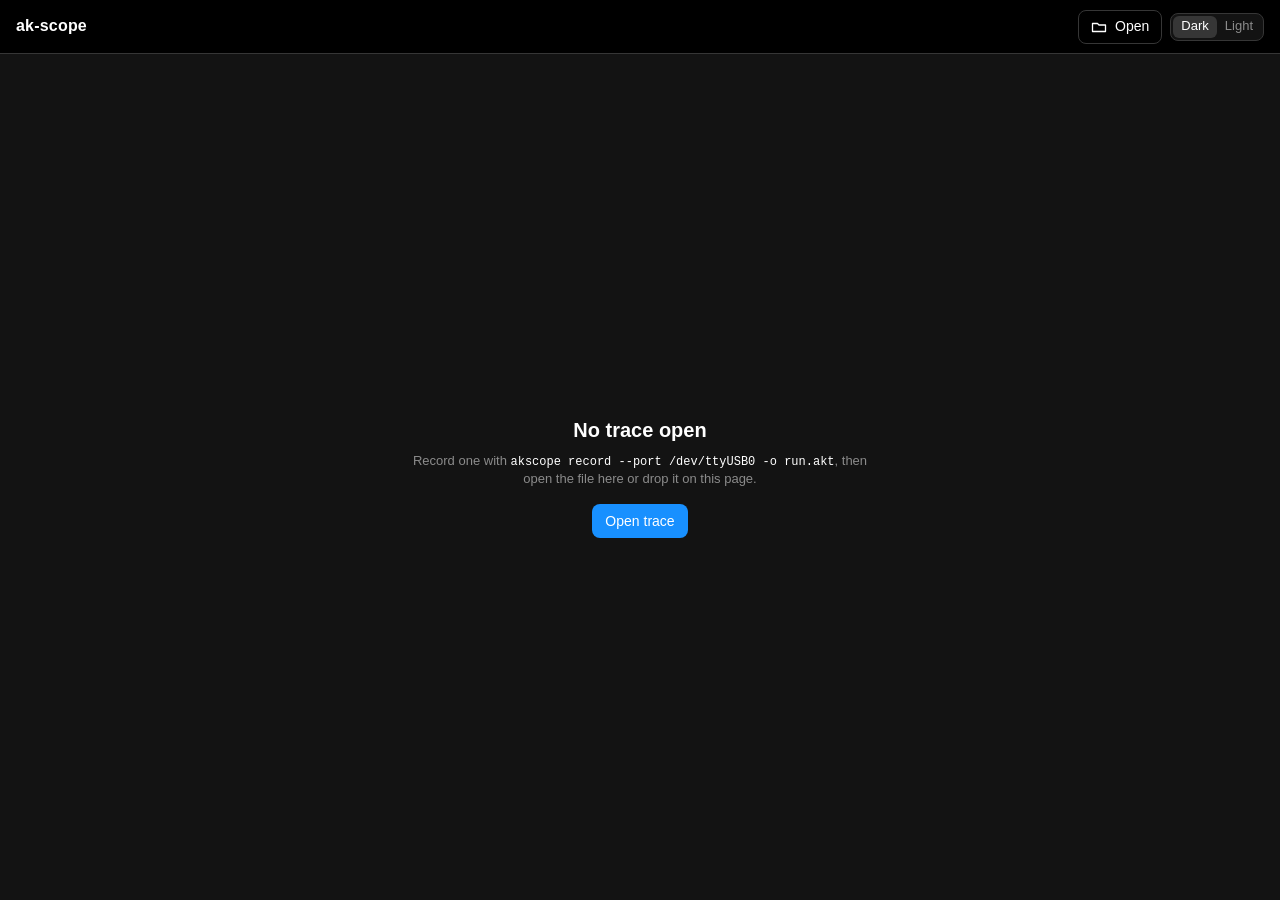
==== akscope/web/index.html @ d2390c97 "[UPDATE] verify in CLI and web, package web and firmware" ====
<!doctype html>
<html lang="en" data-theme="dark">
<head>
	<meta charset="utf-8">
	<meta name="viewport" content="width=device-width, initial-scale=1">
	<title>ak-scope</title>
	<link rel="stylesheet" href="theme/tokens.css">
	<link rel="stylesheet" href="css/app.css">
</head>
<body>
	<header class="topbar">
		<div class="brand">ak-scope</div>
		<div class="trace-info" id="trace-info"></div>
		<div class="topbar-right">
			<div class="live-controls" id="live-controls" hidden>
				<select class="input select" id="port-select" aria-label="Serial port"></select>
				<select class="input select" id="baud-select" aria-label="Baud rate">
					<option>115200</option>
					<option>230400</option>
					<option>460800</option>
					<option>921600</option>
				</select>
				<button class="btn btn-primary" id="btn-record" type="button">Record</button>
				<button class="btn btn-secondary" id="btn-stop" type="button" hidden>Stop</button>
				<button class="btn btn-secondary" id="btn-flash" type="button" hidden>Flash</button>
				<span class="live-status" id="live-status"></span>
			</div>
			<button class="btn btn-secondary" id="btn-open" type="button">
				<svg viewBox="0 0 16 16" aria-hidden="true"><path d="M1.5 4.5v8h13v-6.5h-6.5l-1.5-1.5z"/></svg>
				Open
			</button>
			<div class="segmented" id="theme-switch" role="group" aria-label="Theme">
				<button type="button" data-theme-value="dark">Dark</button>
				<button type="button" data-theme-value="light">Light</button>
			</div>
			<input type="file" id="file-input" accept=".akt,.bin" hidden>
		</div>
	</header>

	<main class="layout" id="layout" hidden>
		<aside class="panel tasks-panel">
			<div class="panel-head">
				<span>Tasks</span>
				<button class="btn-text" id="btn-all-tasks" type="button">All</button>
			</div>
			<ul class="task-list" id="task-list"></ul>
		</aside>

		<section class="timeline-area">
			<div class="timeline-tools">
				<div class="segmented" id="unit-switch" role="group" aria-label="Time unit">
					<button type="button" data-unit="us">us</button>
					<button type="button" data-unit="ms">ms</button>
					<button type="button" data-unit="s">s</button>
				</div>
				<button class="btn btn-secondary btn-sm" id="btn-fit" type="button">Fit</button>
				<button class="btn btn-secondary btn-sm toggle" id="btn-follow" type="button" hidden
					title="keep the newest records in view while recording">Follow</button>
				<span class="view-range" id="view-range"></span>
				<span class="hint">wheel: zoom, drag: pan, shift + drag: measure</span>
			</div>
			<div class="timeline-wrap" id="timeline-wrap">
				<canvas id="timeline"></canvas>
				<div class="tooltip" id="tooltip" hidden></div>
			</div>
		</section>

		<aside class="panel detail-panel">
			<div class="panel-head"><span>Detail</span></div>
			<div class="detail" id="detail">
				<p class="muted">Click a block on the timeline or a row below.</p>
			</div>
		</aside>

		<section class="bottom">
			<nav class="tabs" role="tablist">
				<button type="button" class="tab active" data-tab="events" role="tab">Events</button>
				<button type="button" class="tab" data-tab="flow" role="tab">Flow</button>
				<button type="button" class="tab" data-tab="stats" role="tab">Stats</button>
				<button type="button" class="tab" data-tab="verify" role="tab">Verify <span class="badge" id="verify-badge" hidden></span></button>
				<button type="button" class="tab" data-tab="console" role="tab">Console</button>
			</nav>
			<div class="tab-body" data-body="events">
				<div class="events-tools">
					<input class="input search" id="event-filter" type="search"
						placeholder="Filter by task, signal or kind">
					<label class="check"><input type="checkbox" data-kind="EXEC" checked> EXEC</label>
					<label class="check"><input type="checkbox" data-kind="POST" checked> POST</label>
					<label class="check"><input type="checkbox" data-kind="TIMER" checked> TIMER</label>
					<span class="muted" id="event-count"></span>
					<span class="tools-right">
						<button class="btn btn-secondary btn-sm" id="btn-export-csv" type="button">Export CSV</button>
						<button class="btn btn-secondary btn-sm" id="btn-export-json" type="button">Export JSON</button>
					</span>
				</div>
				<div class="table-head events-row" id="events-head">
					<span class="num">#</span><span class="num">time</span><span>kind</span><span>task</span><span>signal</span>
					<span>from</span><span>type</span><span class="num">exe</span><span class="num">wait</span>
				</div>
				<div class="events-scroll" id="events-scroll">
					<div class="events-spacer" id="events-spacer"></div>
				</div>
			</div>
			<div class="tab-body" data-body="flow" hidden>
				<div class="flow-tools">
					<span class="muted" id="flow-note"></span>
				</div>
				<div class="flow" id="flow"></div>
			</div>
			<div class="tab-body" data-body="stats" hidden>
				<div class="stats" id="stats"></div>
			</div>
			<div class="tab-body" data-body="verify" hidden>
				<div class="events-tools">
					<button class="btn btn-primary btn-sm" id="btn-verify" type="button">Run verify</button>
					<span class="muted" id="verify-note">Checks the AK rules on this trace, and on the project sources when the server runs with --project.</span>
					<span class="tools-right">
						<button class="btn btn-secondary btn-sm" id="btn-verify-copy" type="button" hidden>Copy report</button>
					</span>
				</div>
				<div class="verify" id="verify"></div>
			</div>
			<div class="tab-body" data-body="console" hidden>
				<pre class="console" id="console"></pre>
			</div>
		</section>
	</main>

	<section class="empty" id="empty">
		<div class="empty-card">
			<h1>No trace open</h1>
			<p>Record one with <code>akscope record --port /dev/ttyUSB0 -o run.akt</code>,
				then open the file here or drop it on this page.</p>
			<button class="btn btn-primary" id="btn-open-empty" type="button">Open trace</button>
			<p class="error" id="load-error" hidden></p>
		</div>
	</section>

	<script type="module" src="js/main.js"></script>
</body>
</html>
---- akscope/web/theme/tokens.css ----
/* Design tokens, from the "Design system VMS" Figma file (1. Color mode, 2. Radius,
 * 3. Spacing, 5. Typographic). Dark is the default mode. */

:root {
	--font-sans: Inter, "Segoe UI", Roboto, "Helvetica Neue", Arial, sans-serif;
	--font-mono: "JetBrains Mono", "SFMono-Regular", Menlo, Consolas, "Liberation Mono", monospace;

	--font-size-xs: 10px;
	--font-size-sm: 12px;
	--font-size-base: 13px;
	--font-size-lg: 14px;
	--font-size-xl: 16px;

	--radius-xs: 4px;
	--radius-md: 8px;
	--radius-lg: 10px;

	--space-2: 2px;
	--space-4: 4px;
	--space-8: 8px;
	--space-12: 12px;
	--space-16: 16px;
	--space-24: 24px;

	--topbar-height: 54px;
	--button-height: 34px;
	--button-height-sm: 26px;
	--row-height: 26px;

	/* primitives */
	--primary: #1890ff;
	--primary-darker: #1168b8;
	--primary-lighter: #81c3ff;
	--red: #de2c2c;
	--yellow: #e2b012;
	--green: #029d3b;

	/* task colors: customize/<color> default, with the on-color the file gives each one */
	--task-0: #2d7dff;
	--task-0-on: #ffffff;
	--task-1: #d2690d;
	--task-1-on: #ffffff;
	--task-2: #8b5cf6;
	--task-2-on: #ffffff;
	--task-3: #039787;
	--task-3-on: #ffffff;
	--task-4: #ec4899;
	--task-4-on: #ffffff;
	--task-5: #029d3b;
	--task-5-on: #ffffff;
	--task-6: #5b9700;
	--task-6-on: #000000;
	--task-7: #e2b012;
	--task-7-on: #000000;
	--task-timer: #9ca3af;
	--task-timer-on: #000000;
}

:root,
:root[data-theme="dark"] {
	--bg-base: #131313;
	--bg-surface: #000000;
	--bg-secondary-hover: #363636;
	--bg-popup: #2c2c2c;
	--bg-selected: rgba(24, 144, 255, 0.12);
	--bg-selected-hover: rgba(24, 144, 255, 0.18);
	--bg-row-alt: rgba(255, 255, 255, 0.02);
	--border-base: #363636;
	--border-subtle: #2c2c2c;
	--fg-base: #ffffff;
	--fg-secondary: #8b8b8b;
	--fg-disabled: #404040;
	--fg-link: #81c3ff;
	--arrow: rgba(255, 255, 255, 0.45);
	color-scheme: dark;
}

:root[data-theme="light"] {
	--bg-base: #f7f7f7;
	--bg-surface: #ffffff;
	--bg-secondary-hover: #e9e9e9;
	--bg-popup: #ffffff;
	--bg-selected: rgba(24, 144, 255, 0.12);
	--bg-selected-hover: rgba(24, 144, 255, 0.18);
	--bg-row-alt: rgba(0, 0, 0, 0.02);
	--border-base: #dddddd;
	--border-subtle: #e9e9e9;
	--fg-base: #202020;
	--fg-secondary: #5a5a5a;
	--fg-disabled: #bebcbc;
	--fg-link: #1890ff;
	--arrow: rgba(0, 0, 0, 0.45);
	color-scheme: light;
}
---- akscope/web/css/app.css ----
* {
	box-sizing: border-box;
}

/* the hidden attribute must win over component display rules such as .btn */
[hidden] {
	display: none !important;
}

html,
body {
	height: 100%;
	margin: 0;
}

html {
	scrollbar-color: var(--border-base) transparent;
}

body {
	display: flex;
	flex-direction: column;
	background: var(--bg-base);
	color: var(--fg-base);
	font: var(--font-size-base) / 1.4 var(--font-sans);
	overflow: hidden;
}

code,
.mono,
.num {
	font-family: var(--font-mono);
	font-size: var(--font-size-sm);
}

.muted {
	color: var(--fg-secondary);
}

.error {
	color: var(--red);
}

/* topbar */

.topbar {
	flex: 0 0 var(--topbar-height);
	display: flex;
	align-items: center;
	gap: var(--space-16);
	padding: 0 var(--space-16);
	background: var(--bg-surface);
	border-bottom: 1px solid var(--border-base);
}

.brand {
	font-size: var(--font-size-xl);
	font-weight: 600;
	letter-spacing: 0.2px;
}

.trace-info {
	display: flex;
	gap: var(--space-16);
	color: var(--fg-secondary);
	min-width: 0;
	white-space: nowrap;
	overflow: hidden;
}

.trace-info b {
	color: var(--fg-base);
	font-weight: 500;
}

.trace-info .warn {
	color: var(--yellow);
}

.topbar-right {
	margin-left: auto;
	display: flex;
	align-items: center;
	gap: var(--space-8);
}

/* buttons */

.btn {
	display: inline-flex;
	align-items: center;
	gap: var(--space-8);
	height: var(--button-height);
	padding: 0 var(--space-12);
	border: 1px solid transparent;
	border-radius: var(--radius-md);
	font: inherit;
	font-size: var(--font-size-lg);
	cursor: pointer;
	color: var(--fg-base);
	background: none;
}

.btn svg {
	width: 16px;
	height: 16px;
	fill: none;
	stroke: currentColor;
	stroke-width: 1.3;
	stroke-linejoin: round;
}

.btn-sm {
	height: var(--button-height-sm);
	padding: 0 var(--space-8);
	font-size: var(--font-size-base);
}

.btn-primary {
	background: var(--primary);
	color: #ffffff;
}

.btn-primary:hover {
	background: var(--primary-darker);
}

.btn-secondary {
	border-color: var(--border-base);
	background: var(--bg-surface);
}

.btn-secondary:hover {
	background: var(--bg-secondary-hover);
}

.btn-text {
	border: 0;
	background: none;
	color: var(--fg-link);
	font: inherit;
	cursor: pointer;
	padding: 0;
}

.segmented {
	display: inline-flex;
	padding: var(--space-2);
	border: 1px solid var(--border-base);
	border-radius: var(--radius-md);
	background: var(--bg-base);
}

.segmented button {
	height: 22px;
	padding: 0 var(--space-8);
	border: 0;
	border-radius: 6px;
	background: none;
	color: var(--fg-secondary);
	font: inherit;
	cursor: pointer;
}

.segmented button.active {
	background: var(--bg-secondary-hover);
	color: var(--fg-base);
}

.input {
	height: var(--button-height-sm);
	padding: 0 var(--space-8);
	border: 1px solid var(--border-base);
	border-radius: var(--radius-md);
	background: var(--bg-surface);
	color: var(--fg-base);
	font: inherit;
}

.input:focus {
	outline: none;
	border-color: var(--primary);
}

.check {
	display: inline-flex;
	align-items: center;
	gap: var(--space-4);
	color: var(--fg-secondary);
	cursor: pointer;
}

.check input {
	accent-color: var(--primary);
}

.tag {
	display: inline-block;
	padding: 0 6px;
	border-radius: var(--radius-xs);
	font-size: var(--font-size-sm);
	line-height: 18px;
	background: var(--bg-secondary-hover);
	color: var(--fg-secondary);
}

.tag-exec {
	background: rgba(45, 125, 255, 0.16);
	color: var(--primary-lighter);
}

.tag-post {
	background: rgba(3, 151, 135, 0.18);
	color: #c4eee9;
}

.tag-timer {
	background: rgba(156, 163, 175, 0.18);
}

:root[data-theme="light"] .tag-exec {
	color: var(--primary-darker);
}

:root[data-theme="light"] .tag-post {
	color: #0f5049;
}

/* layout */

.layout {
	flex: 1;
	min-height: 0;
	display: grid;
	grid-template-columns: 240px minmax(0, 1fr) 300px;
	grid-template-rows: minmax(0, 1fr) 38vh;
}

.layout[hidden],
.empty[hidden] {
	display: none;
}

.panel {
	display: flex;
	flex-direction: column;
	min-height: 0;
	background: var(--bg-surface);
}

.tasks-panel {
	border-right: 1px solid var(--border-base);
}

.detail-panel {
	border-left: 1px solid var(--border-base);
}

.panel-head {
	flex: 0 0 36px;
	display: flex;
	align-items: center;
	justify-content: space-between;
	padding: 0 var(--space-12);
	border-bottom: 1px solid var(--border-base);
	font-weight: 500;
}

/* task list */

.task-list {
	list-style: none;
	margin: 0;
	padding: var(--space-4) 0;
	overflow-y: auto;
}

.task-list li {
	display: grid;
	grid-template-columns: 16px 10px minmax(0, 1fr) auto;
	align-items: center;
	gap: var(--space-8);
	height: var(--row-height);
	padding: 0 var(--space-12);
	cursor: pointer;
}

.task-list li:hover {
	background: var(--bg-secondary-hover);
}

.task-list input {
	margin: 0;
	accent-color: var(--primary);
	pointer-events: none;
}

.task-list li.off .name,
.task-list li.off .count {
	color: var(--fg-disabled);
}

.task-list .swatch {
	width: 10px;
	height: 10px;
	border-radius: 3px;
}

.task-list .name {
	overflow: hidden;
	text-overflow: ellipsis;
	white-space: nowrap;
}

.task-list .count {
	color: var(--fg-secondary);
	font-family: var(--font-mono);
	font-size: var(--font-size-xs);
}

/* timeline */

.timeline-area {
	display: flex;
	flex-direction: column;
	min-width: 0;
	min-height: 0;
}

.timeline-tools {
	flex: 0 0 36px;
	display: flex;
	align-items: center;
	gap: var(--space-8);
	padding: 0 var(--space-12);
	border-bottom: 1px solid var(--border-base);
	background: var(--bg-surface);
}

.view-range {
	font-family: var(--font-mono);
	font-size: var(--font-size-sm);
	color: var(--fg-secondary);
}

.hint {
	margin-left: auto;
	color: var(--fg-secondary);
	font-size: var(--font-size-sm);
}

.timeline-wrap {
	position: relative;
	flex: 1;
	min-height: 0;
	overflow-y: auto;
	overflow-x: hidden;
	background: var(--bg-surface);
}

#timeline {
	display: block;
	cursor: grab;
}

#timeline.dragging {
	cursor: grabbing;
}

.tooltip {
	position: absolute;
	z-index: 10;
	pointer-events: none;
	max-width: 360px;
	padding: var(--space-8) var(--space-12);
	border: 1px solid var(--border-base);
	border-radius: var(--radius-md);
	background: var(--bg-popup);
	box-shadow: 0 4px 16px rgba(0, 0, 0, 0.3);
	font-size: var(--font-size-sm);
	white-space: nowrap;
}

.tooltip .t-title {
	font-weight: 500;
	font-size: var(--font-size-base);
	margin-bottom: var(--space-4);
}

.kv {
	display: grid;
	grid-template-columns: auto 1fr;
	gap: 2px var(--space-12);
	margin: 0;
}

.kv dt {
	color: var(--fg-secondary);
}

.kv dd {
	margin: 0;
	font-family: var(--font-mono);
	font-size: var(--font-size-sm);
	overflow-wrap: anywhere;
}

/* detail */

.detail {
	padding: var(--space-12);
	overflow-y: auto;
}

.detail h2 {
	margin: 0 0 var(--space-4);
	font-size: var(--font-size-lg);
	font-weight: 600;
	overflow-wrap: anywhere;
}

.detail h3 {
	margin: var(--space-16) 0 var(--space-8);
	font-size: var(--font-size-base);
	font-weight: 500;
	color: var(--fg-secondary);
}

.detail .sub {
	margin: 0 0 var(--space-12);
	color: var(--fg-secondary);
	overflow-wrap: anywhere;
}

.link-list {
	list-style: none;
	margin: 0;
	padding: 0;
}

.link-list li {
	padding: var(--space-4) 0;
	border-bottom: 1px solid var(--border-subtle);
}

.link-list button {
	border: 0;
	background: none;
	padding: 0;
	color: var(--fg-link);
	font: inherit;
	text-align: left;
	cursor: pointer;
	overflow-wrap: anywhere;
}

/* bottom tabs */

.bottom {
	grid-column: 1 / -1;
	display: flex;
	flex-direction: column;
	min-height: 0;
	border-top: 1px solid var(--border-base);
	background: var(--bg-surface);
}

.tabs {
	flex: 0 0 38px;
	display: flex;
	gap: var(--space-24);
	padding: 0 var(--space-16);
	border-bottom: 1px solid var(--border-base);
}

.tab {
	border: 0;
	border-bottom: 2px solid transparent;
	background: none;
	color: var(--fg-secondary);
	font: inherit;
	font-size: var(--font-size-lg);
	cursor: pointer;
}

.tab.active {
	color: var(--fg-base);
	border-bottom-color: var(--primary);
}

.tab-body {
	flex: 1;
	display: flex;
	flex-direction: column;
	min-height: 0;
}

.tab-body[hidden] {
	display: none;
}

/* events */

.events-tools {
	flex: 0 0 40px;
	display: flex;
	align-items: center;
	gap: var(--space-16);
	padding: 0 var(--space-16);
}

.search {
	width: 280px;
}

.events-row {
	display: grid;
	grid-template-columns: 64px 104px 64px minmax(120px, 1.2fr) minmax(140px, 1.4fr)
		minmax(100px, 1fr) 72px 96px 96px;
	align-items: center;
	gap: var(--space-8);
	height: var(--row-height);
	padding: 0 var(--space-16);
	white-space: nowrap;
}

.events-row > span {
	overflow: hidden;
	text-overflow: ellipsis;
}

.table-head {
	flex: 0 0 auto;
	color: var(--fg-secondary);
	border-bottom: 1px solid var(--border-base);
	font-size: var(--font-size-sm);
}

.events-scroll {
	position: relative;
	flex: 1;
	min-height: 0;
	overflow-y: auto;
}

.events-spacer {
	position: relative;
}

.events-scroll .events-row {
	position: absolute;
	left: 0;
	right: 0;
	cursor: pointer;
	border-bottom: 1px solid var(--border-subtle);
}

.events-scroll .events-row:hover {
	background: var(--bg-secondary-hover);
}

.events-scroll .events-row.selected {
	background: var(--bg-selected);
}

.num {
	text-align: right;
	font-variant-numeric: tabular-nums;
}

.slow {
	color: var(--yellow);
}

.too-slow {
	color: var(--red);
}

/* stats */

.stats {
	padding: var(--space-16);
	overflow-y: auto;
}

.cards {
	display: grid;
	grid-template-columns: repeat(auto-fill, minmax(180px, 1fr));
	gap: var(--space-12);
	margin-bottom: var(--space-16);
}

.card {
	padding: var(--space-12) var(--space-16);
	border: 1px solid var(--border-base);
	border-radius: var(--radius-lg);
}

.card .label {
	color: var(--fg-secondary);
	font-size: var(--font-size-sm);
}

.card .value {
	margin-top: var(--space-4);
	font-size: 20px;
	font-weight: 600;
	font-variant-numeric: tabular-nums;
}

.card .value small {
	font-size: var(--font-size-sm);
	font-weight: 400;
	color: var(--fg-secondary);
}

.data-table {
	width: 100%;
	border-collapse: collapse;
	margin-bottom: var(--space-24);
}

.data-table caption {
	text-align: left;
	padding-bottom: var(--space-8);
	font-weight: 500;
}

.data-table th,
.data-table td {
	height: var(--row-height);
	padding: 0 var(--space-12);
	border-bottom: 1px solid var(--border-subtle);
	text-align: left;
	white-space: nowrap;
}

.data-table th {
	color: var(--fg-secondary);
	font-weight: 400;
	font-size: var(--font-size-sm);
	border-bottom-color: var(--border-base);
	cursor: pointer;
	user-select: none;
}

.data-table th.sorted::after {
	content: " \2193";
}

.data-table th.sorted.asc::after {
	content: " \2191";
}

.data-table td.num,
.data-table th.num {
	text-align: right;
}

/* headers stay in the text font even over number columns */
.data-table th.num,
.table-head .num {
	font-family: var(--font-sans);
}

.data-table tbody tr:hover {
	background: var(--bg-secondary-hover);
}

/* console */

.console {
	flex: 1;
	margin: 0;
	padding: var(--space-12) var(--space-16);
	overflow: auto;
	font-family: var(--font-mono);
	font-size: var(--font-size-sm);
	color: var(--fg-secondary);
}

/* empty state */

.empty {
	flex: 1;
	display: flex;
	align-items: center;
	justify-content: center;
	padding: var(--space-24);
}

.empty.drop {
	background: var(--bg-selected);
}

.empty-card {
	max-width: 480px;
	text-align: center;
}

.empty-card h1 {
	margin: 0 0 var(--space-8);
	font-size: 20px;
	font-weight: 600;
}

.empty-card p {
	color: var(--fg-secondary);
	margin: 0 0 var(--space-16);
}

.empty-card code {
	color: var(--fg-base);
}

/* live capture */

.live-controls {
	display: flex;
	align-items: center;
	gap: var(--space-8);
	margin-right: var(--space-8);
}

.live-controls[hidden] {
	display: none;
}

.select {
	height: var(--button-height);
	padding: 0 var(--space-8);
	font-size: var(--font-size-base);
}

#port-select {
	max-width: 220px;
}

.live-status {
	min-width: 120px;
	display: inline-flex;
	align-items: center;
	gap: var(--space-8);
	max-width: 320px;
	overflow: hidden;
	text-overflow: ellipsis;
	white-space: nowrap;
	color: var(--fg-secondary);
	font-size: var(--font-size-sm);
}

.live-status::before {
	content: "";
	flex: 0 0 8px;
	height: 8px;
	border-radius: 50%;
	background: var(--fg-disabled);
}

.live-status.recording::before {
	background: var(--green);
}

.live-status.flashing::before {
	background: var(--yellow);
}

.live-status.error {
	color: var(--red);
}

.btn.toggle.active {
	border-color: var(--primary);
	color: var(--primary-lighter);
	background: var(--bg-selected);
}

:root[data-theme="light"] .btn.toggle.active {
	color: var(--primary-darker);
}

.btn[disabled] {
	opacity: 0.5;
	cursor: default;
}

.tools-right {
	margin-left: auto;
	display: flex;
	gap: var(--space-8);
}

/* flow */

.flow-tools {
	flex: 0 0 36px;
	display: flex;
	align-items: center;
	padding: 0 var(--space-16);
}

.flow {
	flex: 1;
	min-height: 0;
	overflow: auto;
}

.flow svg {
	display: block;
}

.flow .lane-head {
	fill: var(--fg-base);
	font: 500 var(--font-size-sm) var(--font-sans);
}

.flow .lane-line {
	stroke: var(--border-base);
}

.flow .msg {
	cursor: pointer;
}

.flow .msg:hover .msg-bg {
	fill: var(--bg-secondary-hover);
}

.flow .msg.selected .msg-bg {
	fill: var(--bg-selected);
}

.flow .msg-bg {
	fill: transparent;
}

.flow .msg-time,
.flow .msg-exe {
	fill: var(--fg-secondary);
	font: var(--font-size-xs) var(--font-mono);
}

.flow .msg-label {
	fill: var(--fg-base);
	font: var(--font-size-xs) var(--font-sans);
}

.flow .msg-line {
	stroke: var(--fg-secondary);
	stroke-width: 1;
}

.flow .msg.selected .msg-line {
	stroke: var(--primary);
	stroke-width: 2;
}

.flow .msg-head {
	fill: var(--fg-secondary);
}

.flow .msg.selected .msg-head {
	fill: var(--primary);
}

.flow .msg-exe.slow {
	fill: var(--yellow);
}

.flow .msg-exe.too-slow {
	fill: var(--red);
}

/* verify */

.badge {
	display: inline-block;
	min-width: 18px;
	margin-left: var(--space-4);
	padding: 0 5px;
	border-radius: 9px;
	background: var(--red);
	color: #ffffff;
	font-size: var(--font-size-xs);
	line-height: 18px;
	text-align: center;
}

.badge.warn {
	background: var(--yellow);
	color: #000000;
}

.verify {
	flex: 1;
	min-height: 0;
	overflow: auto;
	padding: 0 var(--space-16) var(--space-16);
}

.verify-row {
	display: grid;
	grid-template-columns: 72px 48px minmax(0, 1fr) minmax(160px, 320px);
	gap: var(--space-12);
	align-items: start;
	padding: 6px var(--space-8);
	border-bottom: 1px solid var(--border-subtle);
}

.verify-row.link {
	cursor: pointer;
}

.verify-row.link:hover {
	background: var(--bg-secondary-hover);
}

.verify-row .where {
	font-family: var(--font-mono);
	font-size: var(--font-size-sm);
	color: var(--fg-secondary);
	overflow-wrap: anywhere;
	user-select: all;
}

.verify-row .msg {
	overflow-wrap: anywhere;
}

.tag-error {
	background: rgba(222, 44, 44, 0.18);
	color: #ffcfcf;
}

.tag-warning {
	background: rgba(226, 176, 18, 0.18);
	color: #f9e39e;
}

:root[data-theme="light"] .tag-error {
	color: var(--red);
}

:root[data-theme="light"] .tag-warning {
	color: #715c18;
}

.verify-empty {
	padding: var(--space-24) 0;
	color: var(--fg-secondary);
}
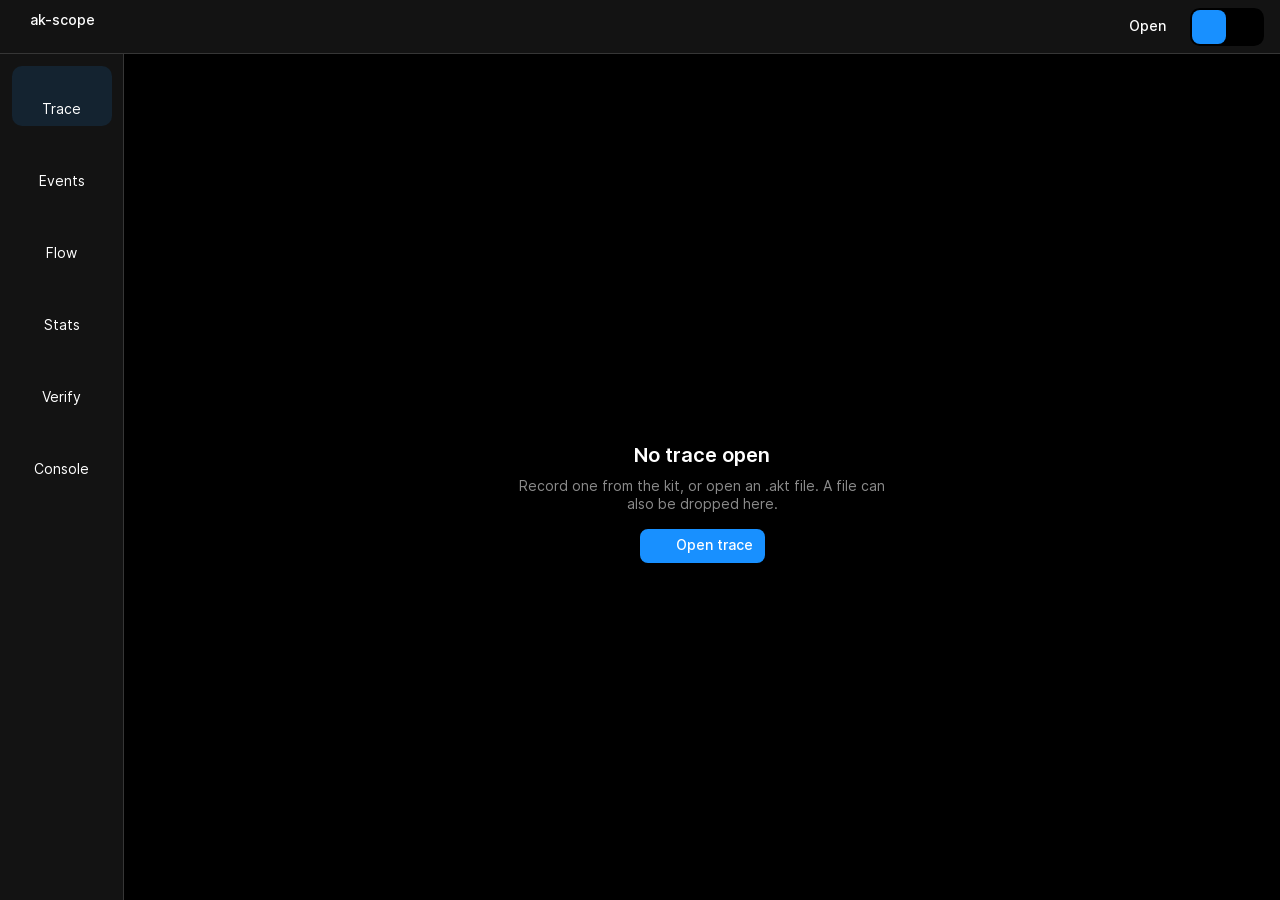
==== commit 22eedd35: "[UPDATE] web UI: figma app shell with topbar, navside and components" ====
--- a/akscope/web/index.html
+++ b/akscope/web/index.html
@@ -4,137 +4,214 @@
 	<meta charset="utf-8">
 	<meta name="viewport" content="width=device-width, initial-scale=1">
 	<title>ak-scope</title>
-	<link rel="stylesheet" href="theme/tokens.css">
+	<link rel="stylesheet" href="css/fonts.css">
+	<link rel="stylesheet" href="theme/figma-tokens.css">
+	<link rel="stylesheet" href="theme/app-tokens.css">
+	<link rel="stylesheet" href="css/components.css">
 	<link rel="stylesheet" href="css/app.css">
 </head>
 <body>
 	<header class="topbar">
-		<div class="brand">ak-scope</div>
+		<div class="brand">
+			<span class="brand-name">ak-scope</span>
+			<span class="brand-version" id="brand-version"></span>
+		</div>
 		<div class="trace-info" id="trace-info"></div>
-		<div class="topbar-right">
+		<div class="topbar-actions">
 			<div class="live-controls" id="live-controls" hidden>
-				<select class="input select" id="port-select" aria-label="Serial port"></select>
-				<select class="input select" id="baud-select" aria-label="Baud rate">
-					<option>115200</option>
-					<option>230400</option>
-					<option>460800</option>
-					<option>921600</option>
-				</select>
-				<button class="btn btn-primary" id="btn-record" type="button">Record</button>
-				<button class="btn btn-secondary" id="btn-stop" type="button" hidden>Stop</button>
-				<button class="btn btn-secondary" id="btn-flash" type="button" hidden>Flash</button>
-				<span class="live-status" id="live-status"></span>
-			</div>
-			<button class="btn btn-secondary" id="btn-open" type="button">
-				<svg viewBox="0 0 16 16" aria-hidden="true"><path d="M1.5 4.5v8h13v-6.5h-6.5l-1.5-1.5z"/></svg>
-				Open
+				<span class="status" id="live-status"><span class="dot"></span><span class="live-text"></span></span>
+				<label class="select select--native" title="Serial port">
+					<select id="port-select" aria-label="Serial port"></select>
+					<span class="icon" style="--icon:url(/icons/chevron-down1.svg)"></span>
+				</label>
+				<label class="select select--native select--baud" title="Baud rate">
+					<select id="baud-select" aria-label="Baud rate">
+						<option>115200</option>
+						<option>230400</option>
+						<option>460800</option>
+						<option>921600</option>
+					</select>
+					<span class="icon" style="--icon:url(/icons/chevron-down1.svg)"></span>
+				</label>
+				<button class="btn btn--primary" id="btn-record" type="button">
+					<span class="icon" style="--icon:url(/icons/record-circle.svg)"></span><span class="btn-label">Record</span>
+				</button>
+				<button class="btn btn--primary btn--danger" id="btn-stop" type="button" hidden>
+					<span class="icon" style="--icon:url(/icons/stop-circle.svg)"></span><span class="btn-label">Stop</span>
+				</button>
+				<button class="btn btn--secondary" id="btn-flash" type="button" hidden>
+					<span class="icon" style="--icon:url(/icons/flash.svg)"></span><span class="btn-label">Flash</span>
+				</button>
+			</div>
+			<button class="btn btn--secondary" id="btn-open" type="button">
+				<span class="icon" style="--icon:url(/icons/folder-open.svg)"></span><span class="btn-label">Open</span>
 			</button>
 			<div class="segmented" id="theme-switch" role="group" aria-label="Theme">
-				<button type="button" data-theme-value="dark">Dark</button>
-				<button type="button" data-theme-value="light">Light</button>
+				<button class="btn btn--square" type="button" data-theme-value="dark" title="Dark">
+					<span class="icon" style="--icon:url(/icons/moon.svg)"></span>
+				</button>
+				<button class="btn btn--square" type="button" data-theme-value="light" title="Light">
+					<span class="icon" style="--icon:url(/icons/sun.svg)"></span>
+				</button>
 			</div>
 			<input type="file" id="file-input" accept=".akt,.bin" hidden>
 		</div>
 	</header>
 
-	<main class="layout" id="layout" hidden>
-		<aside class="panel tasks-panel">
-			<div class="panel-head">
-				<span>Tasks</span>
-				<button class="btn-text" id="btn-all-tasks" type="button">All</button>
-			</div>
-			<ul class="task-list" id="task-list"></ul>
-		</aside>
-
-		<section class="timeline-area">
-			<div class="timeline-tools">
-				<div class="segmented" id="unit-switch" role="group" aria-label="Time unit">
-					<button type="button" data-unit="us">us</button>
-					<button type="button" data-unit="ms">ms</button>
-					<button type="button" data-unit="s">s</button>
-				</div>
-				<button class="btn btn-secondary btn-sm" id="btn-fit" type="button">Fit</button>
-				<button class="btn btn-secondary btn-sm toggle" id="btn-follow" type="button" hidden
-					title="keep the newest records in view while recording">Follow</button>
-				<span class="view-range" id="view-range"></span>
-				<span class="hint">wheel: zoom, drag: pan, shift + drag: measure</span>
-			</div>
-			<div class="timeline-wrap" id="timeline-wrap">
-				<canvas id="timeline"></canvas>
-				<div class="tooltip" id="tooltip" hidden></div>
-			</div>
-		</section>
-
-		<aside class="panel detail-panel">
-			<div class="panel-head"><span>Detail</span></div>
-			<div class="detail" id="detail">
-				<p class="muted">Click a block on the timeline or a row below.</p>
-			</div>
-		</aside>
-
-		<section class="bottom">
-			<nav class="tabs" role="tablist">
-				<button type="button" class="tab active" data-tab="events" role="tab">Events</button>
-				<button type="button" class="tab" data-tab="flow" role="tab">Flow</button>
-				<button type="button" class="tab" data-tab="stats" role="tab">Stats</button>
-				<button type="button" class="tab" data-tab="verify" role="tab">Verify <span class="badge" id="verify-badge" hidden></span></button>
-				<button type="button" class="tab" data-tab="console" role="tab">Console</button>
-			</nav>
-			<div class="tab-body" data-body="events">
-				<div class="events-tools">
-					<input class="input search" id="event-filter" type="search"
-						placeholder="Filter by task, signal or kind">
-					<label class="check"><input type="checkbox" data-kind="EXEC" checked> EXEC</label>
-					<label class="check"><input type="checkbox" data-kind="POST" checked> POST</label>
-					<label class="check"><input type="checkbox" data-kind="TIMER" checked> TIMER</label>
-					<span class="muted" id="event-count"></span>
-					<span class="tools-right">
-						<button class="btn btn-secondary btn-sm" id="btn-export-csv" type="button">Export CSV</button>
-						<button class="btn btn-secondary btn-sm" id="btn-export-json" type="button">Export JSON</button>
-					</span>
-				</div>
-				<div class="table-head events-row" id="events-head">
-					<span class="num">#</span><span class="num">time</span><span>kind</span><span>task</span><span>signal</span>
-					<span>from</span><span>type</span><span class="num">exe</span><span class="num">wait</span>
-				</div>
-				<div class="events-scroll" id="events-scroll">
-					<div class="events-spacer" id="events-spacer"></div>
-				</div>
-			</div>
-			<div class="tab-body" data-body="flow" hidden>
-				<div class="flow-tools">
-					<span class="muted" id="flow-note"></span>
-				</div>
-				<div class="flow" id="flow"></div>
-			</div>
-			<div class="tab-body" data-body="stats" hidden>
-				<div class="stats" id="stats"></div>
-			</div>
-			<div class="tab-body" data-body="verify" hidden>
-				<div class="events-tools">
-					<button class="btn btn-primary btn-sm" id="btn-verify" type="button">Run verify</button>
-					<span class="muted" id="verify-note">Checks the AK rules on this trace, and on the project sources when the server runs with --project.</span>
-					<span class="tools-right">
-						<button class="btn btn-secondary btn-sm" id="btn-verify-copy" type="button" hidden>Copy report</button>
-					</span>
-				</div>
-				<div class="verify" id="verify"></div>
-			</div>
-			<div class="tab-body" data-body="console" hidden>
-				<pre class="console" id="console"></pre>
-			</div>
+	<nav class="navside" id="navside" aria-label="Views">
+		<button class="nav-item" type="button" data-page="trace">
+			<span class="icon" style="--icon:url(/icons/activity.svg)"></span><span class="icon" style="--icon:url(/icons/activity-bold.svg)"></span><span>Trace</span>
+		</button>
+		<button class="nav-item" type="button" data-page="events">
+			<span class="icon" style="--icon:url(/icons/task-square.svg)"></span><span class="icon" style="--icon:url(/icons/task-square-bold.svg)"></span><span>Events</span>
+		</button>
+		<button class="nav-item" type="button" data-page="flow">
+			<span class="icon" style="--icon:url(/icons/hierarchy.svg)"></span><span class="icon" style="--icon:url(/icons/hierarchy-bold.svg)"></span><span>Flow</span>
+		</button>
+		<button class="nav-item" type="button" data-page="stats">
+			<span class="icon" style="--icon:url(/icons/chart.svg)"></span><span class="icon" style="--icon:url(/icons/chart-bold.svg)"></span><span>Stats</span>
+		</button>
+		<button class="nav-item" type="button" data-page="verify">
+			<span class="icon" style="--icon:url(/icons/shield-tick.svg)"></span><span class="icon" style="--icon:url(/icons/shield-tick-bold.svg)"></span><span>Verify</span>
+			<span class="badge badge--red nav-badge" id="verify-badge" hidden></span>
+		</button>
+		<button class="nav-item" type="button" data-page="console">
+			<span class="icon" style="--icon:url(/icons/code.svg)"></span><span class="icon" style="--icon:url(/icons/code-bold.svg)"></span><span>Console</span>
+		</button>
+	</nav>
+
+	<main class="content" id="layout" hidden>
+		<section class="page page-trace" data-page="trace">
+			<aside class="panel tasks-panel">
+				<div class="panel-head">
+					<span class="panel-title">Tasks</span>
+					<button class="btn btn--link" id="btn-all-tasks" type="button"><span class="btn-label">Show all</span></button>
+				</div>
+				<div class="task-list" id="task-list"></div>
+			</aside>
+
+			<section class="panel timeline-area">
+				<div class="toolbar">
+					<div class="segmented" id="unit-switch" role="group" aria-label="Time unit">
+						<button class="btn" type="button" data-unit="us"><span class="btn-label">us</span></button>
+						<button class="btn" type="button" data-unit="ms"><span class="btn-label">ms</span></button>
+						<button class="btn" type="button" data-unit="s"><span class="btn-label">s</span></button>
+					</div>
+					<button class="btn btn--secondary" id="btn-fit" type="button" title="show the whole trace (f)">
+						<span class="icon" style="--icon:url(/icons/maximize.svg)"></span><span class="btn-label">Fit</span>
+					</button>
+					<button class="btn btn--secondary" id="btn-follow" type="button" hidden
+						title="keep the newest records in view while recording">
+						<span class="icon" style="--icon:url(/icons/timer.svg)"></span><span class="btn-label">Follow</span>
+					</button>
+					<span class="view-range" id="view-range"></span>
+					<span class="hint">wheel: zoom, drag: pan, shift + drag: measure</span>
+				</div>
+				<div class="timeline-wrap" id="timeline-wrap">
+					<canvas id="timeline"></canvas>
+					<div class="tooltip timeline-tip" id="tooltip" hidden></div>
+				</div>
+			</section>
+
+			<aside class="panel detail-panel">
+				<div class="panel-head"><span class="panel-title">Detail</span></div>
+				<div class="detail" id="detail"></div>
+			</aside>
+		</section>
+
+		<section class="page" data-page="events" hidden>
+			<div class="toolbar">
+				<label class="input input--search">
+					<input id="event-filter" type="search" placeholder="Filter by task, signal or kind">
+					<span class="input-addon"><span class="icon" style="--icon:url(/icons/search-normal.svg)"></span></span>
+				</label>
+				<label class="checkbox"><input type="checkbox" data-kind="EXEC" checked><span class="checkbox-box"></span>EXEC</label>
+				<label class="checkbox"><input type="checkbox" data-kind="POST" checked><span class="checkbox-box"></span>POST</label>
+				<label class="checkbox"><input type="checkbox" data-kind="TIMER" checked><span class="checkbox-box"></span>TIMER</label>
+				<span class="toolbar-note" id="event-count"></span>
+				<span class="toolbar-right">
+					<button class="btn btn--secondary" id="btn-export-csv" type="button">
+						<span class="icon" style="--icon:url(/icons/export.svg)"></span><span class="btn-label">CSV</span>
+					</button>
+					<button class="btn btn--secondary" id="btn-export-json" type="button">
+						<span class="icon" style="--icon:url(/icons/export.svg)"></span><span class="btn-label">JSON</span>
+					</button>
+				</span>
+			</div>
+			<div class="panel grid-panel">
+				<div class="vscroll" id="events-scroll">
+					<div class="vrow vrow--head events-cols" id="events-head">
+						<span class="num">#</span><span class="num">Time</span><span>Kind</span><span>Task</span><span>Signal</span>
+						<span>From</span><span>Type</span><span class="num">Exe</span><span class="num">Wait</span>
+					</div>
+					<div class="vspacer" id="events-spacer"></div>
+				</div>
+			</div>
+		</section>
+
+		<section class="page" data-page="flow" hidden>
+			<div class="toolbar">
+				<span class="toolbar-note" id="flow-note"></span>
+			</div>
+			<div class="panel flow" id="flow"></div>
+		</section>
+
+		<section class="page page-scroll" data-page="stats" hidden>
+			<div class="stats" id="stats"></div>
+		</section>
+
+		<section class="page" data-page="verify" hidden>
+			<div class="toolbar">
+				<button class="btn btn--primary" id="btn-verify" type="button">
+					<span class="icon" style="--icon:url(/icons/shield-tick.svg)"></span><span class="btn-label">Run verify</span>
+				</button>
+				<span class="toolbar-note" id="verify-note">Checks the AK rules on this trace, and on the project sources when the server runs with --project.</span>
+				<span class="toolbar-right">
+					<button class="btn btn--secondary" id="btn-verify-copy" type="button" hidden>
+						<span class="icon" style="--icon:url(/icons/copy.svg)"></span><span class="btn-label">Copy report</span>
+					</button>
+				</span>
+			</div>
+			<div class="panel grid-panel verify" id="verify"></div>
+		</section>
+
+		<section class="page" data-page="console" hidden>
+			<pre class="panel console" id="console"></pre>
 		</section>
 	</main>
 
-	<section class="empty" id="empty">
-		<div class="empty-card">
-			<h1>No trace open</h1>
-			<p>Record one with <code>akscope record --port /dev/ttyUSB0 -o run.akt</code>,
-				then open the file here or drop it on this page.</p>
-			<button class="btn btn-primary" id="btn-open-empty" type="button">Open trace</button>
-			<p class="error" id="load-error" hidden></p>
+	<section class="content content-empty" id="empty">
+		<div class="empty">
+			<span class="icon" style="--icon:url(/icons/document-upload.svg)"></span>
+			<div class="empty-text">
+				<span class="empty-title">No trace open</span>
+				<span class="empty-desc">Record one from the kit, or open an .akt file. A file can also be dropped here.</span>
+			</div>
+			<button class="btn btn--primary" id="btn-open-empty" type="button">
+				<span class="icon" style="--icon:url(/icons/folder-open.svg)"></span><span class="btn-label">Open trace</span>
+			</button>
+			<div class="alert alert--error" id="load-error" hidden>
+				<span class="icon alert-icon" style="--icon:url(/icons/close-circle-bold.svg)"></span>
+				<span class="alert-text" id="load-error-text"></span>
+			</div>
 		</div>
 	</section>
+
+	<div class="overlay" id="flash-dialog" hidden>
+		<div class="modal modal--alert" role="dialog" aria-modal="true" aria-labelledby="flash-title">
+			<div class="modal-header">
+				<span class="icon" style="--icon:url(/icons/flash.svg)"></span>
+				<span class="modal-title" id="flash-title">Flash the kit?</span>
+			</div>
+			<div class="modal-body" id="flash-text"></div>
+			<div class="modal-footer">
+				<span class="modal-actions">
+					<button class="btn btn--secondary" id="btn-flash-cancel" type="button"><span class="btn-label">Cancel</span></button>
+					<button class="btn btn--primary" id="btn-flash-go" type="button"><span class="btn-label">Flash</span></button>
+				</span>
+			</div>
+		</div>
+	</div>
 
 	<script type="module" src="js/main.js"></script>
 </body>
--- a/akscope/web/css/fonts.css
+++ b/akscope/web/css/fonts.css
@@ -0,0 +1,25 @@
+/* Inter 3.19, the version Figma draws the design system with (fontVersion 1), OFL */
+
+@font-face {
+	font-family: "Inter";
+	font-style: normal;
+	font-weight: 400;
+	font-display: block;
+	src: url("../fonts/Inter-Regular.woff2") format("woff2");
+}
+
+@font-face {
+	font-family: "Inter";
+	font-style: normal;
+	font-weight: 500;
+	font-display: block;
+	src: url("../fonts/Inter-Medium.woff2") format("woff2");
+}
+
+@font-face {
+	font-family: "Inter";
+	font-style: normal;
+	font-weight: 600;
+	font-display: block;
+	src: url("../fonts/Inter-SemiBold.woff2") format("woff2");
+}
--- a/akscope/web/theme/figma-tokens.css
+++ b/akscope/web/theme/figma-tokens.css
@@ -0,0 +1,318 @@
+/* generated by tools/figma_export.py from the Figma design system, do not edit */
+
+:root {
+	--font-family-inter: Inter;
+	--font-fontheight-2xl-18: 18px;
+	--font-fontheight-3xl-20: 20px;
+	--font-fontheight-4xl-22: 22px;
+	--font-fontheight-5xl-28: 28px;
+	--font-fontheight-6xl-34: 34px;
+	--font-fontheight-base-13: 13px;
+	--font-fontheight-lg-14: 14px;
+	--font-fontheight-sm-12: 12px;
+	--font-fontheight-xl-16: 16px;
+	--font-fontheight-xs-10: 10px;
+	--font-fontheight-xxs-9: 9px;
+	--font-fontsize-2xl-17: 17px;
+	--font-fontsize-3xl-20: 20px;
+	--font-fontsize-4xl-22: 22px;
+	--font-fontsize-5xl-28: 28px;
+	--font-fontsize-6xl-34: 34px;
+	--font-fontsize-base-13: 13px;
+	--font-fontsize-lg-14: 14px;
+	--font-fontsize-sm-12: 12px;
+	--font-fontsize-xl-16: 16px;
+	--font-fontsize-xs-10: 10px;
+	--font-fontsize-xxs-9: 9px;
+	--font-weight-medium: Medium;
+	--font-weight-regular: Regular;
+	--font-weight-regular-italic: Regular Italic;
+	--font-weight-semibold: Semibold;
+	--font-weight-semibold-italic: Semibold Italic;
+	--iconsize-2xl-18: 18px;
+	--iconsize-3xl-20: 20px;
+	--iconsize-4xl-24: 24px;
+	--iconsize-5xl-28: 28px;
+	--iconsize-6xl-34: 34px;
+	--iconsize-base-13: 13px;
+	--iconsize-lg-14: 14px;
+	--iconsize-sm-12: 12px;
+	--iconsize-xl-16: 16px;
+	--iconsize-xs-10: 10px;
+	--radius-2xl-16: 16px;
+	--radius-3xl-20: 20px;
+	--radius-4xl-24: 24px;
+	--radius-full: 9999px;
+	--radius-lg-10: 10px;
+	--radius-md-8: 8px;
+	--radius-none-0: 0px;
+	--radius-sm-6: 6px;
+	--radius-xl-12: 12px;
+	--radius-xs-4: 4px;
+	--radius-xxs-2: 2px;
+	--spacing-10: 10px;
+	--spacing-12: 12px;
+	--spacing-128: 128px;
+	--spacing-16: 16px;
+	--spacing-160: 160px;
+	--spacing-2: 2px;
+	--spacing-20: 20px;
+	--spacing-24: 24px;
+	--spacing-30: 30px;
+	--spacing-32: 32px;
+	--spacing-4: 4px;
+	--spacing-40: 40px;
+	--spacing-48: 48px;
+	--spacing-6: 6px;
+	--spacing-64: 64px;
+	--spacing-8: 8px;
+	--spacing-80: 80px;
+	--spacing-96: 96px;
+	--spacing-none-0: 0px;
+	--width-2xl-1024: 1024px;
+	--width-3xl-1280: 1280px;
+	--width-4xl-1440: 1440px;
+	--width-5xl-1600: 1600px;
+	--width-6xl-1920: 1920px;
+	--width-lg-640: 640px;
+	--width-md-560: 560px;
+	--width-sm-480: 480px;
+	--width-xl-768: 768px;
+	--width-xs-384: 384px;
+	--width-xxs-320: 320px;
+}
+
+:root,
+[data-theme="dark"] {
+	--color-background-base: #131313;
+	--color-background-danger: #de2c2c;
+	--color-background-danger-disable: #421010;
+	--color-background-danger-hover: #6e0808;
+	--color-background-dialog: #131313;
+	--color-background-info: #2d7dff;
+	--color-background-input-field: #131313;
+	--color-background-line: #363636;
+	--color-background-pop-up: #2c2c2c;
+	--color-background-primary: #1890ff;
+	--color-background-primary-disable: #092d4e;
+	--color-background-primary-hovered: #1168b8;
+	--color-background-secondary: #131313;
+	--color-background-secondary-disable: #2c2c2c;
+	--color-background-secondary-hover: #363636;
+	--color-background-success: #029d3b;
+	--color-background-surface: #000000;
+	--color-background-warning: #e2b012;
+	--color-bg-state-danger-hovered: #de2c2c;
+	--color-border-base: #363636;
+	--color-border-danger: #de2c2c;
+	--color-border-danger-disabled: #421010;
+	--color-border-danger-hover: #6e0808;
+	--color-border-info: #2d7dff;
+	--color-border-on-color: #ffffff;
+	--color-border-primary: #1890ff;
+	--color-border-primary-active: rgba(24, 144, 255, 0.4);
+	--color-border-secondary: #5c5c5c;
+	--color-border-secondary-disable: #2c2c2c;
+	--color-border-secondary-hover: #404040;
+	--color-border-success: #029d3b;
+	--color-border-warning: #e2b012;
+	--color-customize-background-blue: #11284d;
+	--color-customize-background-brown: #032937;
+	--color-customize-background-green: #083117;
+	--color-customize-background-grey: #303237;
+	--color-customize-background-indigo: #17184e;
+	--color-customize-background-lime: #273b0a;
+	--color-customize-background-maroon: #560d1b;
+	--color-customize-background-neutral: #363636;
+	--color-customize-background-orange: #452200;
+	--color-customize-background-pink: #45132c;
+	--color-customize-background-purple: #25154a;
+	--color-customize-background-red: #421010;
+	--color-customize-background-turquoise: #0c322d;
+	--color-customize-background-yellow: #4b3900;
+	--color-customize-border-blue: #20427b;
+	--color-customize-border-green: #055322;
+	--color-customize-border-grey: #70757e;
+	--color-customize-border-indigo: #4749ae;
+	--color-customize-border-lime: #3c5d09;
+	--color-customize-border-maroon: #832341;
+	--color-customize-border-neutral: #404040;
+	--color-customize-border-orange: #67320c;
+	--color-customize-border-pink: #6c1d44;
+	--color-customize-border-purple: #4d318b;
+	--color-customize-border-red: #6e0808;
+	--color-customize-border-sky: #044760;
+	--color-customize-border-turquoise: #0f5049;
+	--color-customize-border-yellow: #715c18;
+	--color-customize-foreground-blue: #cbdfff;
+	--color-customize-foreground-green: #c2f0d3;
+	--color-customize-foreground-grey: #cecfd2;
+	--color-customize-foreground-indigo: #e3e3ff;
+	--color-customize-foreground-lime: #d7efb3;
+	--color-customize-foreground-maroon: #fdd2da;
+	--color-customize-foreground-neutral: #c2c2c2;
+	--color-customize-foreground-orange: #ffdcc4;
+	--color-customize-foreground-pink: #ffdbed;
+	--color-customize-foreground-purple: #e6daff;
+	--color-customize-foreground-red: #ffcfcf;
+	--color-customize-foreground-sky: #c6f1fb;
+	--color-customize-foreground-turquoise: #c4eee9;
+	--color-customize-foreground-yellow: #f9e39e;
+	--color-effect-brand-shadow-dark: rgba(24, 144, 255, 0.12);
+	--color-effect-brand-shadow-darker: rgba(24, 144, 255, 0.18);
+	--color-effect-brand-shadow-darkest: rgba(24, 144, 255, 0.4);
+	--color-effect-drop-shadow-dark: rgba(0, 0, 0, 0.06);
+	--color-effect-drop-shadow-darker: rgba(0, 0, 0, 0.1);
+	--color-effect-drop-shadow-darkest: rgba(0, 0, 0, 0.2);
+	--color-effect-inner-dark: rgba(255, 255, 255, 0.02);
+	--color-effect-inner-darker: rgba(255, 255, 255, 0.06);
+	--color-effect-inner-darkest: rgba(255, 255, 255, 0.2);
+	--color-foreground-base: #ffffff;
+	--color-foreground-danger: #de2c2c;
+	--color-foreground-danger-disabled: #6e0808;
+	--color-foreground-danger-hover: #6e0808;
+	--color-foreground-disabled: #404040;
+	--color-foreground-info: #2d7dff;
+	--color-foreground-label-input-filled: #dbdbdb;
+	--color-foreground-nav-text: #ffffff;
+	--color-foreground-on-color: #ffffff;
+	--color-foreground-on-color-disabled: rgba(255, 255, 255, 0.4);
+	--color-foreground-placeholder: #8b8b8b;
+	--color-foreground-primary: #1890ff;
+	--color-foreground-secondary: #8b8b8b;
+	--color-foreground-secondary-hover: #b8b6b6;
+	--color-foreground-success: #029d3b;
+	--color-foreground-warning: #e2b012;
+	--color-link-default: #81c3ff;
+	--color-link-disabled: rgba(24, 144, 255, 0.4);
+	--color-link-hovered: #1890ff;
+	--color-link-pressed: #1168b8;
+	--color-on-background-brand-overlay: rgba(24, 144, 255, 0.4);
+	--color-on-background-brand-overlay-lighter: rgba(24, 144, 255, 0.18);
+	--color-on-background-dark-overlay: rgba(0, 0, 0, 0.2);
+	--color-on-background-default: rgba(255, 255, 255, 0.1);
+	--color-on-background-default-hover: rgba(255, 255, 255, 0.06);
+	--color-on-background-scrim-overlay: rgba(0, 0, 0, 0.7);
+	--color-on-background-selected: rgba(24, 144, 255, 0.12);
+	--color-on-background-selected-hover: rgba(24, 144, 255, 0.18);
+	--color-on-background-tertiary-overlay-darker: rgba(255, 255, 255, 0.06);
+	--color-on-background-white-overlay: rgba(255, 255, 255, 0.2);
+	--color-on-background-white-overlay-dark: rgba(0, 0, 0, 0.2);
+}
+
+[data-theme="light"] {
+	--color-background-base: #f7f7f7;
+	--color-background-danger: #de2c2c;
+	--color-background-danger-disable: #ffcfcf;
+	--color-background-danger-hover: #ff8d8d;
+	--color-background-dialog: #ffffff;
+	--color-background-info: #2d7dff;
+	--color-background-input-field: #ffffff;
+	--color-background-line: #dddddd;
+	--color-background-pop-up: #ffffff;
+	--color-background-primary: #1890ff;
+	--color-background-primary-disable: #dceeff;
+	--color-background-primary-hovered: #81c3ff;
+	--color-background-secondary: #ffffff;
+	--color-background-secondary-disable: #e9e9e9;
+	--color-background-secondary-hover: #ffffff;
+	--color-background-success: #029d3b;
+	--color-background-surface: #ffffff;
+	--color-background-warning: #e2b012;
+	--color-bg-state-danger-hovered: #ffe3e3;
+	--color-border-base: #dddddd;
+	--color-border-danger: #de2c2c;
+	--color-border-danger-disabled: #ffcfcf;
+	--color-border-danger-hover: #ff8d8d;
+	--color-border-info: #2d7dff;
+	--color-border-on-color: #ffffff;
+	--color-border-primary: #1890ff;
+	--color-border-primary-active: rgba(24, 144, 255, 0.4);
+	--color-border-secondary: #bebcbc;
+	--color-border-secondary-disable: #e9e9e9;
+	--color-border-secondary-hover: #dddddd;
+	--color-border-success: #029d3b;
+	--color-border-warning: #e2b012;
+	--color-customize-background-blue: #eaf2ff;
+	--color-customize-background-brown: #e6faff;
+	--color-customize-background-green: #eafff2;
+	--color-customize-background-grey: #f0f1f3;
+	--color-customize-background-indigo: #f0f0ff;
+	--color-customize-background-lime: #f6ffe6;
+	--color-customize-background-maroon: #ffe8ec;
+	--color-customize-background-neutral: #f7f7f7;
+	--color-customize-background-orange: #ffeee2;
+	--color-customize-background-pink: #ffeef6;
+	--color-customize-background-purple: #f6f3ff;
+	--color-customize-background-red: #ffefef;
+	--color-customize-background-turquoise: #edffff;
+	--color-customize-background-yellow: #fff8e2;
+	--color-customize-border-blue: #cbdfff;
+	--color-customize-border-green: #c2f0d3;
+	--color-customize-border-grey: #cecfd2;
+	--color-customize-border-indigo: #e3e3ff;
+	--color-customize-border-lime: #d7efb3;
+	--color-customize-border-maroon: #fdd2da;
+	--color-customize-border-neutral: #e9e9e9;
+	--color-customize-border-orange: #ffdcc4;
+	--color-customize-border-pink: #ffdbed;
+	--color-customize-border-purple: #e6daff;
+	--color-customize-border-red: #ffcfcf;
+	--color-customize-border-sky: #c6f1fb;
+	--color-customize-border-turquoise: #c4eee9;
+	--color-customize-border-yellow: #f9e39e;
+	--color-customize-foreground-blue: #2d7dff;
+	--color-customize-foreground-green: #029d3b;
+	--color-customize-foreground-grey: #9ca3af;
+	--color-customize-foreground-indigo: #6366f1;
+	--color-customize-foreground-lime: #5b9700;
+	--color-customize-foreground-maroon: #c24a6f;
+	--color-customize-foreground-neutral: #999999;
+	--color-customize-foreground-orange: #d2690d;
+	--color-customize-foreground-pink: #ec4899;
+	--color-customize-foreground-purple: #8b5cf6;
+	--color-customize-foreground-red: #de2c2c;
+	--color-customize-foreground-sky: #2693bc;
+	--color-customize-foreground-turquoise: #039787;
+	--color-customize-foreground-yellow: #e2b012;
+	--color-effect-brand-shadow-dark: rgba(24, 144, 255, 0.12);
+	--color-effect-brand-shadow-darker: rgba(24, 144, 255, 0.18);
+	--color-effect-brand-shadow-darkest: rgba(24, 144, 255, 0.4);
+	--color-effect-drop-shadow-dark: rgba(0, 0, 0, 0.06);
+	--color-effect-drop-shadow-darker: rgba(0, 0, 0, 0.1);
+	--color-effect-drop-shadow-darkest: rgba(0, 0, 0, 0.2);
+	--color-effect-inner-dark: rgba(0, 0, 0, 0.06);
+	--color-effect-inner-darker: rgba(0, 0, 0, 0.1);
+	--color-effect-inner-darkest: rgba(0, 0, 0, 0.2);
+	--color-foreground-base: #202020;
+	--color-foreground-danger: #de2c2c;
+	--color-foreground-danger-disabled: #ffcfcf;
+	--color-foreground-danger-hover: #ff8d8d;
+	--color-foreground-disabled: #dddddd;
+	--color-foreground-info: #2d7dff;
+	--color-foreground-label-input-filled: #acacac;
+	--color-foreground-nav-text: #2d7dff;
+	--color-foreground-on-color: #ffffff;
+	--color-foreground-on-color-disabled: rgba(255, 255, 255, 0.4);
+	--color-foreground-placeholder: #acacac;
+	--color-foreground-primary: #1890ff;
+	--color-foreground-secondary: #5a5a5a;
+	--color-foreground-secondary-hover: #777777;
+	--color-foreground-success: #029d3b;
+	--color-foreground-warning: #e2b012;
+	--color-link-default: #1890ff;
+	--color-link-disabled: rgba(24, 144, 255, 0.4);
+	--color-link-hovered: #1168b8;
+	--color-link-pressed: #092d4e;
+	--color-on-background-brand-overlay: rgba(24, 144, 255, 0.4);
+	--color-on-background-brand-overlay-lighter: rgba(24, 144, 255, 0.18);
+	--color-on-background-dark-overlay: rgba(255, 255, 255, 0.2);
+	--color-on-background-default: rgba(0, 0, 0, 0.1);
+	--color-on-background-default-hover: rgba(0, 0, 0, 0.06);
+	--color-on-background-scrim-overlay: rgba(0, 0, 0, 0.7);
+	--color-on-background-selected: rgba(24, 144, 255, 0.12);
+	--color-on-background-selected-hover: rgba(24, 144, 255, 0.18);
+	--color-on-background-tertiary-overlay-darker: rgba(0, 0, 0, 0.06);
+	--color-on-background-white-overlay: rgba(0, 0, 0, 0.2);
+	--color-on-background-white-overlay-dark: rgba(255, 255, 255, 0.2);
+}
--- a/akscope/web/theme/app-tokens.css
+++ b/akscope/web/theme/app-tokens.css
@@ -0,0 +1,54 @@
+/* What the views of ak-scope read besides the Figma tokens (figma-tokens.css, loaded first):
+ * the names the canvas code asks for, mapped onto the Figma variables, and the task colors.
+ * A task block looks like a Figma Tag of one color: the tag border color filled, the tag text
+ * color on it. Both themes follow from the Figma modes. */
+
+:root {
+	--font-sans: Inter, sans-serif;
+	--font-mono: "DejaVu Sans Mono", "Liberation Mono", Menlo, Consolas, monospace;
+
+	--topbar-height: 54px;
+	--navside-width: 124px;
+
+	--bg-base: var(--color-background-base);
+	/* the timeline is drawn on the panel color */
+	--bg-surface: var(--color-background-base);
+	--bg-popup: var(--color-background-pop-up);
+	--bg-selected: var(--color-on-background-selected);
+	--bg-row-alt: var(--color-on-background-default-hover);
+	--border-base: var(--color-border-base);
+	--border-subtle: var(--color-border-secondary-disable);
+	--fg-base: var(--color-foreground-base);
+	--fg-secondary: var(--color-foreground-secondary);
+	--primary: var(--color-background-primary);
+	--red: var(--color-foreground-danger);
+	--yellow: var(--color-foreground-warning);
+	--arrow: var(--color-foreground-secondary);
+
+	--task-0: var(--color-customize-border-blue);
+	--task-0-on: var(--color-customize-foreground-blue);
+	--task-1: var(--color-customize-border-orange);
+	--task-1-on: var(--color-customize-foreground-orange);
+	--task-2: var(--color-customize-border-purple);
+	--task-2-on: var(--color-customize-foreground-purple);
+	--task-3: var(--color-customize-border-turquoise);
+	--task-3-on: var(--color-customize-foreground-turquoise);
+	--task-4: var(--color-customize-border-pink);
+	--task-4-on: var(--color-customize-foreground-pink);
+	--task-5: var(--color-customize-border-green);
+	--task-5-on: var(--color-customize-foreground-green);
+	--task-6: var(--color-customize-border-lime);
+	--task-6-on: var(--color-customize-foreground-lime);
+	--task-7: var(--color-customize-border-yellow);
+	--task-7-on: var(--color-customize-foreground-yellow);
+	--task-timer: var(--color-customize-border-neutral);
+	--task-timer-on: var(--color-customize-foreground-neutral);
+}
+
+[data-theme="dark"] {
+	color-scheme: dark;
+}
+
+[data-theme="light"] {
+	color-scheme: light;
+}
--- a/akscope/web/css/components.css
+++ b/akscope/web/css/components.css
@@ -0,0 +1,1756 @@
+/* Components of the Figma design system "[WEB - 1] Design system VMS", built from the numbers
+ * in tests/figma/figma-spec.json. Colors only come from figma-tokens.css.
+ * States are classes as well as pseudo classes, so the gallery can show each one:
+ * .is-hover = :hover, [disabled] / .is-disabled = disabled. */
+
+.icon {
+	display: inline-block;
+	flex: 0 0 auto;
+	width: 18px;
+	height: 18px;
+	background-color: currentColor;
+	-webkit-mask: var(--icon) center / contain no-repeat;
+	mask: var(--icon) center / contain no-repeat;
+}
+
+/* Button ------------------------------------------------------------------------------------ */
+
+.btn {
+	--btn-bg: transparent;
+	--btn-overlay: transparent;
+	display: inline-flex;
+	align-items: center;
+	justify-content: center;
+	gap: 6px;
+	box-sizing: border-box;
+	height: 34px;
+	padding: 8px 12px;
+	border: 0;
+	border-radius: var(--radius-md-8);
+	background: linear-gradient(var(--btn-overlay), var(--btn-overlay)), var(--btn-bg);
+	color: var(--color-foreground-base);
+	font: 500 14px / 1 "Inter", sans-serif;
+	white-space: nowrap;
+	cursor: pointer;
+}
+
+/* Firefox puts the baseline of Inter 0.64 px lower than Figma does in an 18 px box; the shorter
+ * line moves it back to Figma's 14.09 px from the top (measured on the gallery) */
+.btn .btn-label {
+	display: inline-block;
+	text-align: center;
+	height: 18px;
+	line-height: 16.7px;
+}
+
+.btn--primary {
+	--btn-bg: var(--color-background-primary);
+	color: var(--color-foreground-on-color);
+}
+
+.btn--primary.btn--danger {
+	--btn-bg: var(--color-background-danger);
+}
+
+.btn--secondary {
+	--btn-bg: var(--color-background-secondary);
+}
+
+.btn--tertiary {
+	padding: 8px;
+}
+
+.btn--tertiary.btn--danger {
+	color: var(--color-foreground-danger);
+}
+
+.btn--link {
+	height: 26px;
+	padding: 4px 8px;
+	color: var(--color-foreground-primary);
+}
+
+/* the small size of the Figma spacing modes, used inside alerts */
+.btn--small {
+	gap: 4px;
+	height: 22px;
+	padding: 4px 8px;
+	border-radius: var(--radius-sm-6);
+	font-size: 10px;
+}
+
+.btn--small .btn-label {
+	height: 14px;
+	line-height: 13px;
+}
+
+.btn--small .icon {
+	width: 14px;
+	height: 14px;
+}
+
+/* icon only: Content=No, and the icon button types */
+.btn--square {
+	width: 34px;
+	padding: 8px;
+}
+
+.btn--small.btn--square {
+	width: 22px;
+	padding: 4px;
+}
+
+.btn--icon-lg {
+	width: 40px;
+	height: 40px;
+	padding: 8px;
+}
+
+.btn--icon-lg .icon {
+	width: 24px;
+	height: 24px;
+}
+
+.btn--icon.btn--danger {
+	color: var(--color-foreground-danger);
+}
+
+/* hover */
+.btn:not([disabled]):not(.is-disabled):hover,
+.btn.is-hover {
+	--btn-overlay: var(--color-on-background-default-hover);
+}
+
+.btn--tertiary.btn--danger:not([disabled]):not(.is-disabled):hover,
+.btn--tertiary.btn--danger.is-hover,
+.btn--icon.btn--danger:not([disabled]):not(.is-disabled):hover,
+.btn--icon.btn--danger.is-hover {
+	--btn-overlay: transparent;
+	--btn-bg: var(--color-background-danger);
+	color: var(--color-foreground-on-color);
+}
+
+/* disabled */
+.btn[disabled],
+.btn.is-disabled {
+	cursor: default;
+	color: var(--color-foreground-disabled);
+}
+
+.btn--primary[disabled],
+.btn--primary.is-disabled {
+	--btn-overlay: var(--color-on-background-white-overlay);
+	color: var(--color-foreground-on-color-disabled);
+}
+
+/* Figma keeps the danger primary button with text on its plain red when disabled */
+.btn--primary.btn--danger:not(.btn--square)[disabled],
+.btn--primary.btn--danger:not(.btn--square).is-disabled {
+	--btn-overlay: transparent;
+}
+
+/* and its right icon stays white */
+.btn--primary.btn--danger:not(.btn--square)[disabled] > .icon:last-child,
+.btn--primary.btn--danger:not(.btn--square).is-disabled > .icon:last-child {
+	color: var(--color-foreground-on-color);
+}
+
+.btn--tertiary.btn--danger[disabled],
+.btn--tertiary.btn--danger.is-disabled,
+.btn--icon.btn--danger[disabled],
+.btn--icon.btn--danger.is-disabled {
+	color: var(--color-foreground-danger-disabled);
+}
+
+/* Figma: the disabled danger tertiary button also sets its icons and label to 50 % */
+.btn--tertiary.btn--danger[disabled] > *,
+.btn--tertiary.btn--danger.is-disabled > * {
+	opacity: 0.5;
+}
+
+.btn--link[disabled],
+.btn--link.is-disabled {
+	color: var(--color-link-disabled);
+}
+
+/* Badge ------------------------------------------------------------------------------------- */
+
+.badge {
+	--badge-bg: var(--color-on-background-white-overlay);
+	display: inline-flex;
+	align-items: center;
+	justify-content: center;
+	box-sizing: border-box;
+	min-width: 23px;
+	height: 14px;
+	padding: 0 4px;
+	border-radius: var(--radius-full);
+	background: var(--badge-bg);
+	color: var(--color-foreground-base);
+	font: 400 12px / 14px "Inter", sans-serif;
+	white-space: nowrap;
+}
+
+.badge--red { --badge-bg: var(--color-background-danger); color: var(--color-foreground-on-color); }
+.badge--green { --badge-bg: var(--color-background-success); color: var(--color-foreground-on-color); }
+.badge--yellow { --badge-bg: var(--color-background-warning); color: var(--color-foreground-on-color); }
+.badge--blue { --badge-bg: var(--color-background-info); color: var(--color-foreground-on-color); }
+.badge--primary { --badge-bg: var(--color-customize-background-blue); color: var(--color-foreground-info); }
+.badge.is-disabled { color: var(--color-foreground-disabled); }
+
+/* 8 px dot with a 1 px ring outside of it */
+.dot {
+	--dot-bg: var(--color-customize-background-neutral);
+	--dot-ring: var(--color-customize-border-neutral);
+	display: inline-block;
+	flex: 0 0 auto;
+	width: 8px;
+	height: 8px;
+	border-radius: 50%;
+	background: var(--dot-bg);
+	box-shadow: 0 0 0 1px var(--dot-ring);
+}
+
+.dot--red { --dot-bg: var(--color-background-danger); --dot-ring: var(--color-customize-border-red); }
+.dot--green { --dot-bg: var(--color-background-success); --dot-ring: var(--color-customize-border-green); }
+.dot--yellow { --dot-bg: var(--color-background-warning); --dot-ring: var(--color-customize-border-yellow); }
+.dot--blue { --dot-bg: var(--color-background-info); --dot-ring: var(--color-customize-border-blue); }
+
+/* dot and a label: the status badges of the Figma file ring the dot in the dark color */
+.status {
+	display: inline-flex;
+	align-items: center;
+	gap: 4px;
+	height: 18px;
+	color: var(--color-foreground-base);
+	font: 400 14px / 1 "Inter", sans-serif;
+	white-space: nowrap;
+}
+
+.status > span:last-child {
+	display: inline-block;
+	height: 18px;
+	line-height: 16.7px;
+}
+
+.status .dot--red { --dot-ring: var(--color-customize-background-red); }
+.status .dot--green { --dot-ring: var(--color-customize-background-green); }
+.status .dot--yellow { --dot-ring: var(--color-customize-background-yellow); }
+.status .dot--blue { --dot-ring: var(--color-customize-background-blue); }
+
+/* Tag --------------------------------------------------------------------------------------- */
+
+.tag {
+	--tag-bg: var(--color-customize-background-neutral);
+	--tag-border: var(--color-customize-border-neutral);
+	--tag-overlay: transparent;
+	display: inline-flex;
+	align-items: center;
+	gap: 2px;
+	box-sizing: border-box;
+	height: 24px;
+	padding: 3px;
+	border: 1px solid var(--tag-border);
+	border-radius: var(--radius-md-8);
+	background: linear-gradient(var(--tag-overlay), var(--tag-overlay)), var(--tag-bg);
+	color: var(--color-customize-foreground-neutral);
+	font: 400 12px / 16px "Inter", sans-serif;
+	white-space: nowrap;
+}
+
+.tag .icon {
+	width: 16px;
+	height: 16px;
+}
+
+/* the close icon keeps the base color, the tag color is for the icon and the text */
+.tag .tag-close {
+	color: var(--color-foreground-base);
+	cursor: pointer;
+}
+
+.tag:not(.is-disabled):hover,
+.tag.is-hover {
+	--tag-overlay: var(--color-on-background-default-hover);
+}
+
+/* Figma leaves the leading icon of a neutral or disabled tag in the base color */
+.tag--neutral > .icon:first-child,
+.tag.is-disabled > .icon:first-child {
+	color: var(--color-foreground-base);
+}
+
+.tag.is-disabled > :not(.tag-close) {
+	opacity: 0.2;
+}
+
+.tag.is-disabled .tag-close {
+	color: var(--color-foreground-disabled);
+	cursor: default;
+}
+
+.tag--neutral { --tag-bg: var(--color-customize-background-neutral); --tag-border: var(--color-customize-border-neutral); color: var(--color-customize-foreground-neutral); }
+.tag--orange { --tag-bg: var(--color-customize-background-orange); --tag-border: var(--color-customize-border-orange); color: var(--color-customize-foreground-orange); }
+.tag--red { --tag-bg: var(--color-customize-background-red); --tag-border: var(--color-customize-border-red); color: var(--color-customize-foreground-red); }
+.tag--indigo { --tag-bg: var(--color-customize-background-indigo); --tag-border: var(--color-customize-border-indigo); color: var(--color-customize-foreground-indigo); }
+.tag--pink { --tag-bg: var(--color-customize-background-pink); --tag-border: var(--color-customize-border-pink); color: var(--color-customize-foreground-pink); }
+.tag--blue { --tag-bg: var(--color-customize-background-blue); --tag-border: var(--color-customize-border-blue); color: var(--color-customize-foreground-blue); }
+.tag--purple { --tag-bg: var(--color-customize-background-purple); --tag-border: var(--color-customize-border-purple); color: var(--color-customize-foreground-purple); }
+.tag--turquoise { --tag-bg: var(--color-customize-background-turquoise); --tag-border: var(--color-customize-border-turquoise); color: var(--color-customize-foreground-turquoise); }
+.tag--green { --tag-bg: var(--color-customize-background-green); --tag-border: var(--color-customize-border-green); color: var(--color-customize-foreground-green); }
+.tag--lime { --tag-bg: var(--color-customize-background-lime); --tag-border: var(--color-customize-border-lime); color: var(--color-customize-foreground-lime); }
+.tag--yellow { --tag-bg: var(--color-customize-background-yellow); --tag-border: var(--color-customize-border-yellow); color: var(--color-customize-foreground-yellow); }
+.tag--sky { --tag-bg: var(--color-customize-background-brown); --tag-border: var(--color-customize-border-sky); color: var(--color-customize-foreground-sky); }
+.tag--maroon { --tag-bg: var(--color-customize-background-maroon); --tag-border: var(--color-customize-border-maroon); color: var(--color-customize-foreground-maroon); }
+
+/* the add button at the end of a tag list, with a 4/4 dashed border */
+.tag-add {
+	--tag-overlay: transparent;
+	position: relative;
+	display: inline-flex;
+	align-items: center;
+	gap: 2px;
+	box-sizing: border-box;
+	height: 22px;
+	padding: 3px 5px;
+	border: 1px solid transparent;
+	border-radius: var(--radius-lg-10);
+	background: linear-gradient(var(--tag-overlay), var(--tag-overlay)), var(--color-background-base);
+	background-clip: border-box;
+	box-shadow: 0 2px 0 rgba(0, 0, 0, 0.016);
+	color: var(--color-foreground-primary);
+	font: 400 12px / 14px "Inter", sans-serif;
+	white-space: nowrap;
+	cursor: pointer;
+}
+
+.tag-add .icon {
+	width: 14px;
+	height: 14px;
+}
+
+/* CSS dashes have no length; the mask strokes the outline 2 px wide and the rounded box keeps
+ * the inner half, as Figma does with an inside stroke. The offset puts the dashes where Figma
+ * starts them on the top edge */
+.tag-add::before {
+	content: "";
+	position: absolute;
+	inset: -1px;
+	border-radius: inherit;
+	background: var(--color-border-primary-active);
+	-webkit-mask: url("data:image/svg+xml,%3Csvg xmlns='http://www.w3.org/2000/svg'%3E%3Crect width='100%25' height='100%25' rx='10' fill='none' stroke='%23000' stroke-width='2' stroke-dasharray='4 4' stroke-dashoffset='2.7'/%3E%3C/svg%3E");
+	mask: url("data:image/svg+xml,%3Csvg xmlns='http://www.w3.org/2000/svg'%3E%3Crect width='100%25' height='100%25' rx='10' fill='none' stroke='%23000' stroke-width='2' stroke-dasharray='4 4' stroke-dashoffset='2.7'/%3E%3C/svg%3E");
+	pointer-events: none;
+}
+
+.tag-add:hover,
+.tag-add.is-hover {
+	--tag-overlay: var(--color-on-background-tertiary-overlay-darker);
+}
+
+/* Checkbox ---------------------------------------------------------------------------------- */
+
+/* <label class="checkbox"><input type="checkbox"><span class="checkbox-box"></span>Item</label>
+ * the input is hidden and drives the box; .is-checked / .is-indeterminate show a state without it */
+.checkbox {
+	display: inline-flex;
+	align-items: center;
+	gap: 8px;
+	color: var(--color-foreground-base);
+	font: 400 14px / 18px "Inter", sans-serif;
+	white-space: nowrap;
+	cursor: pointer;
+}
+
+.checkbox > input {
+	position: absolute;
+	width: 1px;
+	height: 1px;
+	margin: 0;
+	opacity: 0;
+}
+
+.checkbox-box {
+	--cb-bg: transparent;
+	--cb-overlay: transparent;
+	position: relative;
+	flex: 0 0 auto;
+	box-sizing: border-box;
+	width: 16px;
+	height: 16px;
+	border: 1px solid var(--color-border-secondary);
+	border-radius: var(--radius-xs-4);
+	background: linear-gradient(var(--cb-overlay), var(--cb-overlay)), var(--cb-bg);
+}
+
+.checkbox-box::after {
+	content: "";
+	position: absolute;
+	display: none;
+}
+
+.checkbox:hover .checkbox-box,
+.checkbox.is-hover .checkbox-box {
+	border-color: var(--color-border-secondary-hover);
+}
+
+/* checked: a primary box with the bold tick, no border */
+.checkbox > input:checked + .checkbox-box,
+.checkbox.is-checked .checkbox-box {
+	--cb-bg: var(--color-background-primary);
+	border: 0;
+}
+
+.checkbox > input:checked + .checkbox-box::after,
+.checkbox.is-checked .checkbox-box::after {
+	display: block;
+	top: 1px;
+	left: 1px;
+	width: 14px;
+	height: 14px;
+	background: var(--color-foreground-on-color);
+	-webkit-mask: url(../icons/tick-02-bold.svg) center / contain no-repeat;
+	mask: url(../icons/tick-02-bold.svg) center / contain no-repeat;
+}
+
+/* indeterminate: an 8 px primary square in the empty box */
+.checkbox > input:indeterminate + .checkbox-box::after,
+.checkbox.is-indeterminate .checkbox-box::after {
+	display: block;
+	top: 3px;
+	left: 3px;
+	width: 8px;
+	height: 8px;
+	border-radius: 2px;
+	background: linear-gradient(var(--cb-overlay), var(--cb-overlay)), var(--color-background-primary);
+}
+
+.checkbox:hover > input:checked + .checkbox-box,
+.checkbox:hover > input:indeterminate + .checkbox-box,
+.checkbox.is-hover.is-checked .checkbox-box,
+.checkbox.is-hover.is-indeterminate .checkbox-box {
+	--cb-overlay: var(--color-on-background-default-hover);
+}
+
+/* disabled */
+.checkbox.is-disabled,
+.checkbox:has(> input:disabled) {
+	color: var(--color-foreground-disabled);
+	cursor: default;
+}
+
+.checkbox.is-disabled .checkbox-box,
+.checkbox > input:disabled + .checkbox-box {
+	--cb-overlay: transparent;
+	--cb-bg: var(--color-on-background-default-hover);
+	border-color: var(--color-border-secondary);
+}
+
+.checkbox.is-disabled.is-checked .checkbox-box,
+.checkbox.is-disabled.is-indeterminate .checkbox-box,
+.checkbox > input:disabled:checked + .checkbox-box,
+.checkbox > input:disabled:indeterminate + .checkbox-box {
+	--cb-bg: var(--color-border-secondary);
+	border: 0;
+}
+
+.checkbox.is-disabled.is-checked .checkbox-box::after,
+.checkbox > input:disabled:checked + .checkbox-box::after {
+	opacity: 0.2;
+}
+
+.checkbox.is-disabled.is-indeterminate .checkbox-box::after,
+.checkbox > input:disabled:indeterminate + .checkbox-box::after {
+	top: 4px;
+	left: 4px;
+	background: var(--color-foreground-on-color);
+	opacity: 0.6;
+}
+
+/* Switch ------------------------------------------------------------------------------------ */
+
+/* <button class="switch" role="switch" aria-checked="false"><span class="switch-knob"></span></button>
+ * an ON / OFF label goes in a span after the knob, with .switch--text */
+.switch {
+	--sw-overlay: transparent;
+	display: inline-flex;
+	align-items: center;
+	gap: 4px;
+	box-sizing: border-box;
+	height: 18px;
+	min-width: 30px;
+	margin: 0;
+	padding: 2px 14px 2px 2px;
+	overflow: hidden;
+	border: 0;
+	border-radius: var(--radius-full);
+	background: linear-gradient(var(--sw-overlay), var(--sw-overlay)), var(--color-foreground-secondary);
+	color: var(--color-foreground-on-color);
+	font: 400 12px / 14px "Inter", sans-serif;
+	white-space: nowrap;
+	cursor: pointer;
+}
+
+.switch-knob {
+	flex: 0 0 auto;
+	width: 14px;
+	height: 14px;
+	border-radius: var(--radius-full);
+	background: var(--color-foreground-on-color);
+	box-shadow: 0 2px 4px rgba(0, 35, 11, 0.2);
+}
+
+.switch[aria-checked="true"],
+.switch.is-checked {
+	justify-content: flex-end;
+	padding: 2px 2px 2px 14px;
+	background: linear-gradient(var(--sw-overlay), var(--sw-overlay)), var(--color-background-primary);
+}
+
+.switch[aria-checked="true"] .switch-knob,
+.switch.is-checked .switch-knob {
+	order: 1;
+}
+
+.switch--text {
+	padding: 2px 4px 2px 2px;
+}
+
+.switch--text[aria-checked="true"],
+.switch--text.is-checked {
+	padding: 2px 2px 2px 4px;
+}
+
+.switch--small {
+	height: 16px;
+	min-width: 26px;
+	padding: 2px 12px 2px 2px;
+	font-size: 9px;
+}
+
+.switch--small[aria-checked="true"],
+.switch--small.is-checked {
+	padding: 2px 2px 2px 12px;
+}
+
+/* Figma keeps the small switch with a label 18 px high */
+.switch--small.switch--text {
+	height: 18px;
+	padding: 2px 4px 2px 2px;
+}
+
+.switch--small.switch--text[aria-checked="true"],
+.switch--small.switch--text.is-checked {
+	padding: 2px 2px 2px 4px;
+}
+
+.switch--small .switch-knob {
+	width: 12px;
+	height: 12px;
+}
+
+.switch[disabled],
+.switch.is-disabled {
+	opacity: 0.4;
+	background: var(--color-foreground-disabled);
+	cursor: default;
+}
+
+.switch[disabled][aria-checked="true"],
+.switch.is-disabled.is-checked {
+	background: linear-gradient(rgba(0, 0, 0, 0.2), rgba(0, 0, 0, 0.2)), var(--color-background-primary);
+}
+
+/* Segmented --------------------------------------------------------------------------------- */
+
+/* buttons on a surface: the selected one is a primary button, the others tertiary */
+.segmented {
+	display: inline-flex;
+	align-items: center;
+	gap: 2px;
+	padding: 2px;
+	border-radius: var(--radius-lg-10);
+	background: var(--color-background-surface);
+}
+
+/* Tabs -------------------------------------------------------------------------------------- */
+
+/* <button class="tab"><span class="icon"></span><span class="tab-label">Tab</span>
+ *   <span class="badge">9</span><span class="icon tab-arrow"></span></button>
+ * the divided tab of a tab bar with a line under it wraps the same content in .tab-pill */
+.tab,
+.tab-pill {
+	--tab-bg: transparent;
+	display: inline-flex;
+	align-items: center;
+	gap: 4px;
+	box-sizing: border-box;
+	height: 32px;
+	padding: 6px;
+	border-radius: var(--radius-lg-10);
+	background: var(--tab-bg);
+}
+
+.tab {
+	margin: 0;
+	border: 0;
+	color: var(--color-foreground-base);
+	font: 400 16px / 20px "Inter", sans-serif;
+	white-space: nowrap;
+	cursor: pointer;
+}
+
+.tab .tab-label {
+	display: inline-block;
+	height: 20px;
+	opacity: 0.5;
+}
+
+.tab .tab-arrow {
+	color: var(--color-foreground-secondary);
+}
+
+.tab--divide {
+	height: 52px;
+	padding: 12px 0 8px;
+	border-radius: 0;
+	background: none;
+}
+
+.tab--divide .tab-pill {
+	gap: 6px;
+	padding: 6px 10px;
+}
+
+.tab:not(.is-disabled):not([disabled]):hover,
+.tab.is-hover {
+	--tab-bg: var(--color-on-background-default-hover);
+}
+
+.tab:not(.is-disabled):not([disabled]):hover .tab-label,
+.tab.is-hover .tab-label {
+	opacity: 1;
+}
+
+.tab:not(.is-disabled):not([disabled]):hover .tab-arrow,
+.tab.is-hover .tab-arrow {
+	color: inherit;
+}
+
+.tab--divide:hover,
+.tab--divide.is-hover {
+	--tab-bg: transparent;
+}
+
+.tab--divide:not(.is-disabled):not([disabled]):hover .tab-pill,
+.tab--divide.is-hover .tab-pill {
+	--tab-bg: var(--color-on-background-default-hover);
+}
+
+/* active */
+.tab.is-active,
+.tab[aria-selected="true"] {
+	--tab-bg: var(--color-on-background-selected);
+	color: var(--color-foreground-primary);
+}
+
+.tab.is-active .tab-label,
+.tab[aria-selected="true"] .tab-label {
+	font-weight: 500;
+	opacity: 1;
+}
+
+.tab.is-active .tab-arrow,
+.tab[aria-selected="true"] .tab-arrow {
+	color: inherit;
+}
+
+.tab.is-active .badge,
+.tab[aria-selected="true"] .badge {
+	--badge-bg: var(--color-customize-background-blue);
+	color: var(--color-foreground-info);
+}
+
+.tab.is-active:hover,
+.tab.is-active.is-hover,
+.tab[aria-selected="true"]:hover {
+	--tab-bg: var(--color-on-background-selected-hover);
+}
+
+.tab--divide.is-active,
+.tab--divide[aria-selected="true"] {
+	--tab-bg: transparent;
+	/* an inside stroke in Figma, it takes no room from the content */
+	box-shadow: inset 0 -1px 0 var(--color-border-primary);
+}
+
+.tab--divide.is-active:hover .tab-pill,
+.tab--divide.is-active.is-hover .tab-pill,
+.tab--divide[aria-selected="true"]:hover .tab-pill {
+	--tab-bg: var(--color-on-background-selected-hover);
+}
+
+/* disabled */
+.tab.is-disabled,
+.tab[disabled] {
+	color: var(--color-foreground-disabled);
+	cursor: default;
+}
+
+.tab.is-disabled .tab-label,
+.tab[disabled] .tab-label {
+	opacity: 1;
+}
+
+.tab.is-disabled .tab-arrow,
+.tab[disabled] .tab-arrow {
+	color: inherit;
+}
+
+.tab.is-disabled .badge,
+.tab[disabled] .badge {
+	color: var(--color-foreground-disabled);
+}
+
+/* Input ------------------------------------------------------------------------------------- */
+
+/* <label class="input"><input placeholder="Input search"><span class="icon input-clear"></span>
+ *   <button class="input-addon"><span class="icon"></span></button></label>
+ * the box draws border and background; the input inside it is bare */
+.input {
+	display: inline-flex;
+	align-items: center;
+	gap: 8px;
+	box-sizing: border-box;
+	height: 34px;
+	/* Figma's 12 px are from the outer edge, the inside stroke takes no room */
+	padding: 0 11px;
+	border: 1px solid var(--color-border-base);
+	border-radius: var(--radius-lg-10);
+	background: var(--color-background-input-field);
+	color: var(--color-foreground-base);
+	font: 400 14px / 18px "Inter", sans-serif;
+	cursor: text;
+}
+
+.input > input {
+	flex: 1 1 auto;
+	min-width: 0;
+	height: 18px;
+	margin: 0;
+	padding: 0;
+	border: 0;
+	outline: 0;
+	background: transparent;
+	color: inherit;
+	font: inherit;
+}
+
+.input > input::placeholder {
+	color: var(--color-foreground-placeholder);
+	opacity: 1;
+}
+
+.input .input-clear {
+	margin-left: -8px;
+	color: var(--color-foreground-secondary);
+	cursor: pointer;
+}
+
+/* a button at the end, behind a line */
+.input-addon {
+	display: inline-flex;
+	align-items: center;
+	align-self: stretch;
+	margin: -1px 0;
+	padding: 0 0 0 12px;
+	border: 0;
+	border-left: 1px solid var(--color-border-base);
+	background: none;
+	color: var(--color-foreground-base);
+	cursor: pointer;
+}
+
+.input:focus-within,
+.input.is-focus {
+	border-color: var(--color-border-primary);
+}
+
+.input.is-error {
+	border-color: var(--color-border-danger);
+}
+
+.input.is-disabled,
+.input:has(> input:disabled) {
+	color: var(--color-foreground-disabled);
+	cursor: default;
+}
+
+.input.is-disabled .input-addon,
+.input:has(> input:disabled) .input-addon {
+	color: var(--color-foreground-disabled);
+	cursor: default;
+}
+
+.input.is-disabled > input::placeholder,
+.input > input:disabled::placeholder {
+	color: var(--color-foreground-disabled);
+}
+
+/* Select ------------------------------------------------------------------------------------ */
+
+/* <button class="select"><span class="select-value">Please select</span><span class="icon"></span></button>
+ * .is-empty shows the value as a placeholder */
+.select {
+	--select-bg: var(--color-background-input-field);
+	display: inline-flex;
+	align-items: center;
+	gap: 4px;
+	box-sizing: border-box;
+	height: 34px;
+	margin: 0;
+	padding: 7px 11px;
+	border: 1px solid var(--color-border-base);
+	border-radius: var(--radius-lg-10);
+	background: var(--select-bg);
+	color: var(--color-foreground-base);
+	font: 400 14px / 18px "Inter", sans-serif;
+	text-align: left;
+	white-space: nowrap;
+	cursor: pointer;
+}
+
+.select .select-value {
+	flex: 1 1 auto;
+	min-width: 0;
+	height: 18px;
+	overflow: hidden;
+	text-overflow: ellipsis;
+}
+
+.select .icon {
+	width: 16px;
+	height: 16px;
+}
+
+.select.is-empty .select-value {
+	color: var(--color-foreground-placeholder);
+}
+
+.select:not(.is-disabled):not([disabled]):hover,
+.select.is-hover {
+	--select-bg: var(--color-on-background-default-hover);
+}
+
+.select.is-active,
+.select[aria-expanded="true"] {
+	--select-bg: var(--color-background-input-field);
+	border-color: var(--color-border-primary);
+}
+
+.select.is-disabled,
+.select[disabled] {
+	border-color: var(--color-border-secondary-disable);
+	cursor: default;
+}
+
+.select.is-disabled .select-value,
+.select[disabled] .select-value {
+	color: var(--color-foreground-secondary);
+}
+
+.select.is-disabled .icon,
+.select[disabled] .icon {
+	color: var(--color-foreground-disabled);
+}
+
+/* Dropdown menu ----------------------------------------------------------------------------- */
+
+/* <div class="menu"><div class="menu-group">Group title</div>
+ *   <button class="menu-item"><span class="menu-label"><span class="icon"></span>Menu</span>
+ *   <span class="icon menu-more"></span></button></div>
+ * a multi select item starts with a .checkbox, a selected single select item ends with .menu-tick */
+.menu {
+	display: inline-flex;
+	flex-direction: column;
+	gap: 4px;
+	box-sizing: border-box;
+	padding: 5px;
+	border: 1px solid var(--color-border-base);
+	border-radius: var(--radius-lg-10);
+	background: var(--color-background-pop-up);
+	box-shadow: 0 9px 28px 8px rgba(0, 0, 0, 0.05), 0 6px 16px rgba(0, 0, 0, 0.08), 0 3px 6px -4px rgba(0, 0, 0, 0.12);
+}
+
+.menu-group {
+	padding: 4px 6px;
+	color: var(--color-foreground-secondary);
+	font: 500 12px / 14px "Inter", sans-serif;
+	white-space: nowrap;
+}
+
+.menu-item {
+	--item-bg: transparent;
+	display: flex;
+	align-items: center;
+	gap: 8px;
+	box-sizing: border-box;
+	width: 100%;
+	height: 30px;
+	margin: 0;
+	padding: 6px;
+	border: 0;
+	border-radius: var(--radius-md-8);
+	background: var(--item-bg);
+	color: var(--color-foreground-base);
+	font: 400 14px / 18px "Inter", sans-serif;
+	text-align: left;
+	white-space: nowrap;
+	cursor: pointer;
+}
+
+.menu-label {
+	display: flex;
+	flex: 1 1 auto;
+	align-items: center;
+	gap: 4px;
+	min-width: 0;
+	height: 18px;
+}
+
+.menu-item .menu-more {
+	width: 12px;
+	height: 12px;
+}
+
+.menu-item .menu-tick {
+	width: 14px;
+	height: 14px;
+	--icon: url(../icons/tick-02-bold.svg);
+}
+
+.menu-item:not(.is-disabled):not([disabled]):hover,
+.menu-item.is-hover {
+	--item-bg: var(--color-on-background-default-hover);
+}
+
+.menu-item.is-selected {
+	--item-bg: var(--color-on-background-selected);
+	color: var(--color-foreground-primary);
+}
+
+.menu-item.is-selected:not(.is-disabled):hover,
+.menu-item.is-selected.is-hover {
+	--item-bg: var(--color-on-background-default-hover);
+}
+
+.menu-item--danger,
+.menu-item--danger.is-selected {
+	--item-bg: transparent;
+	color: var(--color-foreground-danger);
+}
+
+.menu-item--danger:not(.is-disabled):not([disabled]):hover,
+.menu-item--danger.menu-item.is-hover {
+	--item-bg: var(--color-background-danger);
+	color: var(--color-foreground-on-color);
+}
+
+.menu-item--danger.is-hover .checkbox-box,
+.menu-item--danger:not(.is-disabled):hover .checkbox-box {
+	border-color: var(--color-border-on-color);
+}
+
+/* Figma draws the tick of a hovered danger item in the red of the row */
+.menu-item--danger.is-hover .menu-tick,
+.menu-item--danger:not(.is-disabled):hover .menu-tick {
+	color: var(--color-background-danger);
+}
+
+.menu-item.is-disabled,
+.menu-item[disabled] {
+	color: var(--color-foreground-disabled);
+	cursor: default;
+}
+
+.menu-item--danger.is-disabled,
+.menu-item--danger[disabled] {
+	color: var(--color-foreground-danger-disabled);
+}
+
+.menu-item--danger.is-disabled .menu-more,
+.menu-item--danger[disabled] .menu-more {
+	color: var(--color-foreground-disabled);
+}
+
+/* Alert ------------------------------------------------------------------------------------- */
+
+/* <div class="alert alert--info"><span class="icon alert-icon"></span><span class="alert-text">Text</span>
+ *   <span class="alert-actions"><button class="btn btn--secondary btn--small">..</button>
+ *   <span class="icon alert-close"></span></span></div>
+ * .alert--large stacks a title over the text and puts the buttons on their own row */
+.alert {
+	--alert-color: var(--color-border-primary);
+	display: flex;
+	gap: 8px;
+	align-items: center;
+	position: relative;
+	box-sizing: border-box;
+	padding: 8px 12px;
+	border-radius: var(--radius-lg-10);
+	background: var(--color-background-pop-up);
+	color: var(--color-foreground-base);
+	font: 400 14px / 18px "Inter", sans-serif;
+}
+
+/* a 3 px line centered on the top edge, as Figma strokes it: half of it is outside the box, so
+ * 1.5 px show, and the inner edge follows the corners down to 10 px. Firefox puts borders and
+ * shadows on whole pixels, so the line is a colored cap with the background laid over it from
+ * the second row down, that row at half strength */
+.alert {
+	isolation: isolate;
+}
+
+.alert::before,
+.alert::after {
+	content: "";
+	position: absolute;
+	z-index: -1;
+	right: 0;
+	left: 0;
+	height: 10px;
+	pointer-events: none;
+}
+
+.alert::before {
+	top: 0;
+	border-radius: 10px 10px 0 0;
+	background: var(--alert-color);
+}
+
+.alert::after {
+	top: 1px;
+	border-radius: 10px 10px 0 0 / 9px 9px 0 0;
+	background: linear-gradient(color-mix(in srgb, var(--color-background-pop-up) 50%, transparent) 0 1px,
+		var(--color-background-pop-up) 1px);
+}
+
+.alert--info { --alert-color: var(--color-border-primary); --alert-fg: var(--color-foreground-primary); }
+.alert--success { --alert-color: var(--color-border-success); --alert-fg: var(--color-foreground-success); }
+.alert--warning { --alert-color: var(--color-border-warning); --alert-fg: var(--color-foreground-warning); }
+.alert--error { --alert-color: var(--color-border-danger); --alert-fg: var(--color-foreground-danger); }
+
+.alert .alert-icon {
+	color: var(--alert-fg);
+}
+
+/* Figma sets these texts 16 px high in an 18 px box */
+.alert-text,
+.alert-content > :last-child {
+	flex: 1 1 auto;
+	min-width: 0;
+	height: 18px;
+	line-height: 16px;
+}
+
+.alert-actions {
+	display: flex;
+	flex: 0 0 auto;
+	align-items: center;
+	gap: 4px;
+}
+
+.alert-close {
+	cursor: pointer;
+}
+
+.alert--large {
+	flex-direction: column;
+	align-items: stretch;
+	gap: 10px;
+}
+
+.alert--large .alert-body {
+	display: flex;
+	gap: 8px;
+	min-height: 42px;
+}
+
+.alert--large .alert-content {
+	display: flex;
+	flex: 1 1 auto;
+	flex-direction: column;
+	gap: 4px;
+}
+
+.alert-title {
+	height: 14px;
+	color: var(--alert-fg);
+	font: 500 12px / 14px "Inter", sans-serif;
+}
+
+.alert--large .alert-actions {
+	justify-content: flex-end;
+}
+
+/* Message ----------------------------------------------------------------------------------- */
+
+.message {
+	display: inline-flex;
+	align-items: center;
+	gap: 4px;
+	box-sizing: border-box;
+	height: 34px;
+	padding: 7px 11px;
+	border: 1px solid var(--color-border-base);
+	border-radius: var(--radius-lg-10);
+	background: var(--color-background-base);
+	box-shadow: 0 2px 8px rgba(0, 0, 0, 0.15);
+	color: var(--color-foreground-base);
+	font: 400 14px / 18px "Inter", sans-serif;
+	white-space: nowrap;
+}
+
+.message .message-close {
+	cursor: pointer;
+}
+
+.message--info .icon:first-child { color: var(--color-foreground-primary); }
+.message--success .icon:first-child { color: var(--color-foreground-success); }
+.message--warning .icon:first-child { color: var(--color-foreground-warning); }
+.message--error .icon:first-child { color: var(--color-foreground-danger); }
+
+/* Tooltip ----------------------------------------------------------------------------------- */
+
+/* the placement names where the tooltip sits: .tooltip--top is above its target, arrow down */
+.tooltip {
+	position: relative;
+	display: inline-block;
+	box-sizing: border-box;
+	max-width: 244px;
+	padding: 8px 12px;
+	border-radius: var(--radius-lg-10);
+	background: var(--color-background-pop-up);
+	color: var(--color-foreground-base);
+	font: 400 14px / 18px "Inter", sans-serif;
+	filter: drop-shadow(0 2px 4px rgba(0, 0, 0, 0.5));
+}
+
+.tooltip::after {
+	content: "";
+	position: absolute;
+	background: var(--color-background-pop-up);
+}
+
+.tooltip--top { margin-bottom: 7px; }
+.tooltip--bottom { margin-top: 8px; }
+.tooltip--left { margin-right: 8px; }
+.tooltip--right { margin-left: 8px; }
+
+.tooltip--top::after {
+	top: 100%;
+	left: calc(50% - 7px);
+	width: 14px;
+	height: 7px;
+	clip-path: polygon(0 0, 100% 0, 50% 100%);
+}
+
+.tooltip--bottom::after {
+	bottom: calc(100% + 1px);
+	left: calc(50% - 7px);
+	width: 14px;
+	height: 7px;
+	clip-path: polygon(50% 0, 100% 100%, 0 100%);
+}
+
+.tooltip--left::after {
+	top: calc(50% - 7px);
+	left: 100%;
+	width: 7px;
+	height: 14px;
+	clip-path: polygon(0 0, 100% 50%, 0 100%);
+}
+
+.tooltip--right::after {
+	top: calc(50% - 7px);
+	right: calc(100% + 1px);
+	width: 7px;
+	height: 14px;
+	clip-path: polygon(100% 0, 100% 100%, 0 50%);
+}
+
+/* Table ------------------------------------------------------------------------------------- */
+
+/* <table class="table"> with th / td; a cell holds a .cell-line (icon and text) and an optional
+ * .cell-sub line under it. Rows are 50 px with a sub line, 34 px for the header */
+.table {
+	border-collapse: separate;
+	border-spacing: 0;
+	color: var(--color-foreground-base);
+	font: 400 14px / 18px "Inter", sans-serif;
+}
+
+.table th,
+.table td {
+	--cell-bg: var(--color-background-base);
+	--cell-overlay: transparent;
+	box-sizing: border-box;
+	padding: 8px 12px 7px;
+	border-bottom: 1px solid var(--color-border-base);
+	background: linear-gradient(var(--cell-overlay), var(--cell-overlay)), var(--cell-bg);
+	overflow: hidden;
+	text-align: left;
+	vertical-align: middle;
+	white-space: nowrap;
+}
+
+.table th {
+	height: 34px;
+	color: var(--color-foreground-secondary);
+	font-weight: 500;
+}
+
+.table th > .cell-line {
+	gap: 8px;
+}
+
+.table th .cell-title {
+	display: inline-flex;
+	align-items: center;
+	gap: 4px;
+}
+
+.table th .icon {
+	width: 16px;
+	height: 16px;
+}
+
+.table th:hover,
+.table th.is-hover {
+	--cell-bg: var(--color-background-secondary);
+	--cell-overlay: var(--color-on-background-default-hover);
+	color: var(--color-foreground-secondary-hover);
+}
+
+.table tr:hover > td,
+.table td.is-hover {
+	--cell-overlay: var(--color-on-background-default-hover);
+}
+
+.table .status {
+	display: flex;
+}
+
+.cell-line {
+	display: flex;
+	align-items: center;
+	gap: 4px;
+	height: 18px;
+}
+
+.cell-sub {
+	height: 12px;
+	margin-top: 4px;
+	color: var(--color-foreground-secondary);
+	font-size: 10px;
+	line-height: 12px;
+}
+
+/* the sub line of a cell with an icon starts under the text */
+.cell-line > .icon + * ~ .cell-sub,
+.cell-sub.is-indented {
+	padding-left: 22px;
+}
+
+/* sort carets: two 12 x 10 icons overlapping by 4 px; the active one is primary */
+.sort {
+	display: inline-flex;
+	flex-direction: column;
+	gap: 0;
+	width: 12px;
+	height: 16px;
+	color: var(--color-foreground-secondary);
+	cursor: pointer;
+}
+
+.sort > span {
+	display: block;
+	width: 12px;
+	height: 10px;
+	background: currentColor;
+	/* Figma stretches the 24 px icons to the 12 x 10 box */
+	-webkit-mask: var(--icon) center / 100% 100% no-repeat;
+	mask: var(--icon) center / 100% 100% no-repeat;
+}
+
+.sort > span + span {
+	margin-top: -4px;
+}
+
+.sort-up { --icon: url(../icons/caret-rectangle-up-bold.svg); }
+.sort-down { --icon: url(../icons/caret-rectangle-down-bold.svg); }
+
+.sort:hover,
+.sort.is-hover {
+	color: var(--color-foreground-base);
+}
+
+.sort.is-hover.is-ascend .sort-up,
+.sort.is-hover.is-descend .sort-down,
+.sort:hover.is-ascend .sort-up,
+.sort:hover.is-descend .sort-down {
+	color: var(--color-foreground-base);
+}
+
+.sort.is-ascend .sort-down,
+.sort.is-descend .sort-up {
+	color: var(--color-foreground-primary);
+}
+
+.sort.is-hover.is-ascend .sort-up,
+.sort.is-hover.is-descend .sort-down,
+.sort:hover.is-ascend .sort-up,
+.sort:hover.is-descend .sort-down {
+	color: var(--color-foreground-base);
+}
+
+th:hover .sort:not(.is-ascend):not(.is-descend),
+th.is-hover .sort:not(.is-ascend):not(.is-descend) {
+	color: var(--color-foreground-secondary-hover);
+}
+
+/* Tree -------------------------------------------------------------------------------------- */
+
+/* <div class="tree-item"><span class="tree-caret"></span><label class="checkbox">..</label>
+ *   <span class="icon"></span><span class="tree-title">Menu</span><button class="btn ..">..</button></div>
+ * .is-open turns the caret down; a leaf keeps the caret's place with .tree-caret.is-leaf.
+ * Children sit in a .tree-children block, indented and lined from the second level on */
+.tree-item {
+	--tree-bg: transparent;
+	--tree-overlay: transparent;
+	display: flex;
+	align-items: center;
+	gap: 4px;
+	box-sizing: border-box;
+	height: 34px;
+	padding: 6px 12px;
+	border-radius: var(--radius-md-8);
+	background: linear-gradient(var(--tree-overlay), var(--tree-overlay)), var(--tree-bg);
+	color: var(--color-foreground-base);
+	font: 400 14px / 18px "Inter", sans-serif;
+	white-space: nowrap;
+	cursor: pointer;
+}
+
+.tree-caret {
+	flex: 0 0 auto;
+	width: 14px;
+	height: 14px;
+	background: currentColor;
+	-webkit-mask: url(../icons/caret-rectangle-right-bold.svg) center / contain no-repeat;
+	mask: url(../icons/caret-rectangle-right-bold.svg) center / contain no-repeat;
+}
+
+.tree-item.is-open .tree-caret {
+	-webkit-mask-image: url(../icons/caret-rectangle-down-bold.svg);
+	mask-image: url(../icons/caret-rectangle-down-bold.svg);
+}
+
+.tree-caret.is-leaf {
+	visibility: hidden;
+}
+
+.tree-item .checkbox-box {
+	width: 18px;
+	height: 18px;
+	border-color: var(--color-border-base);
+}
+
+.tree-item .checkbox.is-checked .checkbox-box::after {
+	top: 2px;
+	left: 2px;
+}
+
+.tree-title {
+	flex: 1 1 auto;
+	min-width: 0;
+	overflow: hidden;
+	text-overflow: ellipsis;
+}
+
+.tree-item:hover,
+.tree-item.is-hover {
+	--tree-bg: var(--color-background-secondary);
+	--tree-overlay: var(--color-on-background-default-hover);
+}
+
+.tree-item.is-selected {
+	--tree-bg: var(--color-on-background-selected);
+	--tree-overlay: transparent;
+}
+
+.tree-item.is-selected:hover,
+.tree-item.is-selected.is-hover {
+	--tree-bg: var(--color-on-background-selected-hover);
+}
+
+.tree-item.is-disabled {
+	--tree-bg: transparent;
+	--tree-overlay: transparent;
+	color: var(--color-foreground-disabled);
+	cursor: default;
+}
+
+/* the caret and the row's own button keep their colors */
+.tree-item.is-disabled .tree-caret,
+.tree-item.is-disabled .btn {
+	color: var(--color-foreground-base);
+}
+
+.tree-item.is-disabled .checkbox-box {
+	--cb-bg: var(--color-on-background-default-hover);
+	border-color: var(--color-border-secondary);
+}
+
+.tree-children {
+	display: flex;
+	flex-direction: column;
+	gap: 4px;
+	padding-left: 6px;
+}
+
+.tree-children .tree-children {
+	margin-left: 18px;
+	padding-left: 4px;
+	border-left: 1px solid var(--color-border-base);
+}
+
+/* Modal ------------------------------------------------------------------------------------- */
+
+/* <div class="modal"><div class="modal-header"><span class="modal-title">..</span>
+ *   <span class="icon modal-close"></span></div><div class="modal-body">..</div>
+ *   <div class="modal-footer"><button ..>Đặt lại</button><span class="modal-actions">..</span></div></div>
+ * widths: 480 small, 640 .modal--medium, 1024 .modal--large */
+.modal {
+	display: flex;
+	flex-direction: column;
+	box-sizing: border-box;
+	width: 480px;
+	border: 1px solid var(--color-border-base);
+	border-radius: var(--radius-3xl-20);
+	background: var(--color-background-dialog);
+	box-shadow: 0 9px 28px 8px rgba(0, 0, 0, 0.05), 0 6px 16px rgba(0, 0, 0, 0.08), 0 3px 6px -4px rgba(0, 0, 0, 0.12);
+	color: var(--color-foreground-base);
+	font: 400 14px / 18px "Inter", sans-serif;
+}
+
+.modal--medium { width: 640px; }
+.modal--large { width: 1024px; }
+
+/* the border of the box is inside Figma's frame, so the parts start 1 px in */
+.modal-header,
+.modal-footer {
+	box-sizing: border-box;
+}
+
+.modal-header {
+	display: flex;
+	align-items: center;
+	justify-content: space-between;
+	gap: 16px;
+	height: 51px;
+	padding: 15px 19px;
+	border-bottom: 1px solid var(--color-border-base);
+}
+
+.modal-title {
+	height: 20px;
+	font: 500 16px / 20px "Inter", sans-serif;
+}
+
+.modal-close {
+	width: 16px;
+	height: 16px;
+	--icon: url(../icons/close.svg);
+	cursor: pointer;
+}
+
+.modal-body {
+	padding: 16px 19px;
+}
+
+.modal-footer {
+	display: flex;
+	align-items: center;
+	justify-content: flex-end;
+	gap: 4px;
+	height: 65px;
+	padding: 15px 19px;
+	border-top: 1px solid var(--color-border-base);
+}
+
+.modal-footer > .modal-actions {
+	display: flex;
+	flex: 1 1 auto;
+	justify-content: flex-end;
+	gap: 4px;
+}
+
+/* the confirmation dialog: a status icon before the title */
+.modal--alert .modal-header {
+	justify-content: flex-start;
+	align-items: flex-start;
+	height: 55px;
+	padding: 15px 19px;
+}
+
+.modal--alert .modal-header .icon {
+	width: 24px;
+	height: 24px;
+	color: var(--color-foreground-danger);
+}
+
+.modal--alert .modal-body {
+	padding: 8px 19px;
+}
+
+.modal--alert .modal-footer > .modal-actions {
+	gap: 8px;
+}
+
+/* Drawer ------------------------------------------------------------------------------------ */
+
+.drawer {
+	display: flex;
+	flex-direction: column;
+	box-sizing: border-box;
+	width: 378px;
+	overflow: hidden;
+	border: 1px solid var(--color-border-base);
+	border-radius: var(--radius-lg-10);
+	background: var(--color-background-base);
+	color: var(--color-foreground-base);
+	font: 400 14px / 18px "Inter", sans-serif;
+}
+
+.drawer-header {
+	display: flex;
+	align-items: center;
+	gap: 4px;
+	box-sizing: border-box;
+	height: 49px;
+	padding: 7px 11px;
+	border-bottom: 1px solid var(--color-border-base);
+}
+
+.drawer-title {
+	flex: 1 1 auto;
+	height: 18px;
+	font-weight: 500;
+}
+
+.drawer-body {
+	flex: 1 1 auto;
+	padding: 24px 23px 23px;
+}
+
+/* Empty ------------------------------------------------------------------------------------- */
+
+.empty {
+	display: flex;
+	flex-direction: column;
+	align-items: center;
+	gap: 16px;
+	box-sizing: border-box;
+	padding: 16px;
+	text-align: center;
+}
+
+.empty > .icon {
+	width: 34px;
+	height: 34px;
+	color: var(--color-foreground-secondary);
+}
+
+.empty-text {
+	display: flex;
+	flex-direction: column;
+	gap: 8px;
+	align-self: stretch;
+}
+
+.empty-title {
+	height: 28px;
+	color: var(--color-foreground-base);
+	font: 600 20px / 28px "Inter", sans-serif;
+}
+
+.empty-desc {
+	height: 18px;
+	color: var(--color-foreground-secondary);
+	font: 400 14px / 18px "Inter", sans-serif;
+}
+
+/* Statistic --------------------------------------------------------------------------------- */
+
+.trend {
+	display: inline-flex;
+	align-items: center;
+	gap: 4px;
+	height: 16px;
+	color: var(--color-foreground-secondary);
+	font: 400 12px / 14px "Inter", sans-serif;
+	white-space: nowrap;
+}
+
+.trend-value {
+	display: inline-flex;
+	align-items: center;
+	color: var(--color-foreground-success);
+	font-weight: 500;
+}
+
+/* in the 16 px box Figma scales each icon's outline to 2/3 around the outline's own origin,
+ * not around the icon box; the mask positions put it there (origin / 3) */
+.trend-value::before {
+	content: "";
+	width: 16px;
+	height: 16px;
+	background: currentColor;
+	-webkit-mask: url(../icons/caret-rectangle-up-bold.svg) 1.67px 2.73px / 16px 16px no-repeat;
+	mask: url(../icons/caret-rectangle-up-bold.svg) 1.67px 2.73px / 16px 16px no-repeat;
+}
+
+.trend--down .trend-value { color: var(--color-foreground-danger); }
+.trend--down .trend-value::before {
+	-webkit-mask-image: url(../icons/caret-rectangle-down-bold.svg);
+	mask-image: url(../icons/caret-rectangle-down-bold.svg);
+	-webkit-mask-position: 1.67px 5.27px;
+	mask-position: 1.67px 5.27px;
+}
+
+.trend--flat .trend-value { color: var(--color-foreground-warning); }
+/* Figma does not scale the minus like the carets (it ends up 9.3 x 1.7 px); the bar is drawn
+ * where the Figma file has it */
+.trend--flat .trend-value::before {
+	-webkit-mask: url("data:image/svg+xml,%3Csvg xmlns='http://www.w3.org/2000/svg' viewBox='0 0 16 16'%3E%3Crect x='5.1' y='11' width='9.33' height='1.68' rx='0.75'/%3E%3C/svg%3E") 0 0 / 16px 16px no-repeat;
+	mask: url("data:image/svg+xml,%3Csvg xmlns='http://www.w3.org/2000/svg' viewBox='0 0 16 16'%3E%3Crect x='5.1' y='11' width='9.33' height='1.68' rx='0.75'/%3E%3C/svg%3E") 0 0 / 16px 16px no-repeat;
+}
+
+.trend-label {
+	opacity: 0.8;
+}
+
+/* a number with a label, unit and trend, on a card */
+.metric {
+	display: flex;
+	justify-content: space-between;
+	gap: 24px;
+	box-sizing: border-box;
+	padding: 11px;
+	border: 1px solid var(--color-border-base);
+	border-radius: var(--radius-lg-10);
+	background: linear-gradient(var(--metric-overlay, transparent), var(--metric-overlay, transparent)), var(--color-background-base);
+	color: var(--color-foreground-base);
+	font: 400 14px / 18px "Inter", sans-serif;
+}
+
+.metric:hover,
+.metric.is-hover {
+	--metric-overlay: var(--color-on-background-default-hover);
+}
+
+.metric-main {
+	display: flex;
+	flex-direction: column;
+	gap: 4px;
+}
+
+.metric-label {
+	height: 18px;
+	color: var(--color-foreground-secondary);
+}
+
+.metric-value {
+	display: flex;
+	align-items: flex-end;
+	gap: 2px;
+	height: 41px;
+}
+
+.metric-number {
+	height: 41px;
+	font: 600 34px / 41px "Inter", sans-serif;
+	letter-spacing: 0.0061em;
+}
+
+.metric-unit {
+	height: 14px;
+	padding-bottom: 4px;
+	color: var(--color-foreground-secondary);
+	font: 400 12px / 14px "Inter", sans-serif;
+}
+
+/* Navigation -------------------------------------------------------------------------------- */
+
+/* the 124 px side bar of the app shell: 100 x 60 items, an icon over a label */
+.navside {
+	display: flex;
+	flex-direction: column;
+	align-items: center;
+	gap: 24px;
+	box-sizing: border-box;
+	width: 124px;
+	padding: 12px;
+	background: var(--color-background-base);
+}
+
+.nav-item {
+	--nav-bg: transparent;
+	display: flex;
+	flex-direction: column;
+	align-items: center;
+	justify-content: center;
+	gap: 8px;
+	box-sizing: border-box;
+	width: 100px;
+	height: 60px;
+	margin: 0;
+	padding: 8px 12px;
+	border: 0;
+	border-radius: var(--radius-lg-10);
+	background: var(--nav-bg);
+	color: var(--color-foreground-base);
+	font: 400 14px / 18px "Inter", sans-serif;
+	white-space: nowrap;
+	cursor: pointer;
+}
+
+.nav-item > span:last-child {
+	height: 18px;
+}
+
+/* the icon is outline at rest and bold when hovered or chosen; both are in the markup */
+.nav-item .icon + .icon,
+.nav-item:hover .icon:first-child,
+.nav-item.is-hover .icon:first-child,
+.nav-item.is-active .icon:first-child {
+	display: none;
+}
+
+.nav-item:hover .icon + .icon,
+.nav-item.is-hover .icon + .icon,
+.nav-item.is-active .icon + .icon {
+	display: inline-block;
+}
+
+.nav-item:hover,
+.nav-item.is-hover {
+	--nav-bg: var(--color-on-background-selected-hover);
+	color: var(--color-foreground-nav-text);
+}
+
+.nav-item.is-active {
+	--nav-bg: var(--color-on-background-selected);
+	color: var(--color-foreground-nav-text);
+}
--- a/akscope/web/css/app.css
+++ b/akscope/web/css/app.css
@@ -1,8 +1,7 @@
-* {
-	box-sizing: border-box;
-}
-
-/* the hidden attribute must win over component display rules such as .btn */
+/* Layout of the ak-scope pages: the Figma app shell (Topbar 54, Navside 124) around panels.
+ * The parts inside are the components of components.css; this file only places them and
+ * styles what is ak-scope's own (timeline, flow, console). */
+
 [hidden] {
 	display: none !important;
 }
@@ -10,352 +9,322 @@
 html,
 body {
 	height: 100%;
+}
+
+body {
+	display: grid;
+	grid-template-rows: var(--topbar-height) minmax(0, 1fr);
+	grid-template-columns: var(--navside-width) minmax(0, 1fr);
 	margin: 0;
-}
-
-html {
-	scrollbar-color: var(--border-base) transparent;
-}
-
-body {
-	display: flex;
+	overflow: hidden;
+	background: var(--color-background-surface);
+	color: var(--color-foreground-base);
+	font: 400 14px / 18px var(--font-sans);
+}
+
+.num {
+	text-align: right;
+	font-variant-numeric: tabular-nums;
+}
+
+.slow {
+	color: var(--color-foreground-warning);
+}
+
+.too-slow {
+	color: var(--color-foreground-danger);
+}
+
+/* Topbar ------------------------------------------------------------------------------------ */
+
+.topbar {
+	grid-column: 1 / -1;
+	display: flex;
+	align-items: center;
+	gap: 12px;
+	min-width: 0;
+	padding: 8px 0;
+	border-bottom: 1px solid var(--color-border-base);
+	background: var(--color-background-base);
+}
+
+.brand {
+	display: flex;
+	flex: 0 0 auto;
 	flex-direction: column;
-	background: var(--bg-base);
-	color: var(--fg-base);
-	font: var(--font-size-base) / 1.4 var(--font-sans);
-	overflow: hidden;
-}
-
-code,
-.mono,
-.num {
-	font-family: var(--font-mono);
-	font-size: var(--font-size-sm);
-}
-
-.muted {
-	color: var(--fg-secondary);
-}
-
-.error {
-	color: var(--red);
-}
-
-/* topbar */
-
-.topbar {
-	flex: 0 0 var(--topbar-height);
-	display: flex;
+	justify-content: center;
+	width: var(--navside-width);
+	box-sizing: border-box;
+	padding: 0 12px;
+	text-align: center;
+}
+
+.brand-name {
+	height: 18px;
+	font-weight: 500;
+}
+
+.brand-version {
+	height: 14px;
+	color: var(--color-foreground-secondary);
+	font-size: 12px;
+	line-height: 14px;
+}
+
+.trace-info {
+	display: flex;
+	flex: 1 1 auto;
 	align-items: center;
-	gap: var(--space-16);
-	padding: 0 var(--space-16);
-	background: var(--bg-surface);
-	border-bottom: 1px solid var(--border-base);
-}
-
-.brand {
-	font-size: var(--font-size-xl);
-	font-weight: 600;
-	letter-spacing: 0.2px;
-}
-
-.trace-info {
-	display: flex;
-	gap: var(--space-16);
-	color: var(--fg-secondary);
+	gap: 6px;
 	min-width: 0;
+	overflow: hidden;
 	white-space: nowrap;
-	overflow: hidden;
-}
-
-.trace-info b {
-	color: var(--fg-base);
+}
+
+.trace-info .trace-name {
+	overflow: hidden;
+	text-overflow: ellipsis;
 	font-weight: 500;
 }
 
-.trace-info .warn {
-	color: var(--yellow);
-}
-
-.topbar-right {
-	margin-left: auto;
-	display: flex;
+.topbar-actions,
+.live-controls {
+	display: flex;
+	flex: 0 0 auto;
 	align-items: center;
-	gap: var(--space-8);
-}
-
-/* buttons */
-
-.btn {
-	display: inline-flex;
-	align-items: center;
-	gap: var(--space-8);
-	height: var(--button-height);
-	padding: 0 var(--space-12);
-	border: 1px solid transparent;
-	border-radius: var(--radius-md);
-	font: inherit;
-	font-size: var(--font-size-lg);
+	gap: 12px;
+}
+
+.topbar-actions {
+	padding-right: 16px;
+}
+
+.live-controls .status {
+	max-width: 260px;
+	overflow: hidden;
+	color: var(--color-foreground-secondary);
+	font-size: 12px;
+}
+
+.live-controls .status .live-text {
+	overflow: hidden;
+	text-overflow: ellipsis;
+}
+
+.live-controls .status.is-recording { color: var(--color-foreground-base); }
+.live-controls .status.is-error { color: var(--color-foreground-danger); }
+
+/* a native select dressed as the Figma Select */
+.select--native {
+	position: relative;
+	width: 200px;
+	padding-right: 11px;
 	cursor: pointer;
-	color: var(--fg-base);
-	background: none;
-}
-
-.btn svg {
-	width: 16px;
-	height: 16px;
-	fill: none;
-	stroke: currentColor;
-	stroke-width: 1.3;
-	stroke-linejoin: round;
-}
-
-.btn-sm {
-	height: var(--button-height-sm);
-	padding: 0 var(--space-8);
-	font-size: var(--font-size-base);
-}
-
-.btn-primary {
-	background: var(--primary);
-	color: #ffffff;
-}
-
-.btn-primary:hover {
-	background: var(--primary-darker);
-}
-
-.btn-secondary {
-	border-color: var(--border-base);
-	background: var(--bg-surface);
-}
-
-.btn-secondary:hover {
-	background: var(--bg-secondary-hover);
-}
-
-.btn-text {
+}
+
+.select--native > select {
+	flex: 1 1 auto;
+	min-width: 0;
+	height: 18px;
+	margin: 0;
+	padding: 0;
 	border: 0;
-	background: none;
-	color: var(--fg-link);
+	outline: 0;
+	background: transparent;
+	color: inherit;
 	font: inherit;
 	cursor: pointer;
-	padding: 0;
-}
-
-.segmented {
-	display: inline-flex;
-	padding: var(--space-2);
-	border: 1px solid var(--border-base);
-	border-radius: var(--radius-md);
-	background: var(--bg-base);
-}
-
-.segmented button {
-	height: 22px;
-	padding: 0 var(--space-8);
-	border: 0;
-	border-radius: 6px;
-	background: none;
-	color: var(--fg-secondary);
-	font: inherit;
-	cursor: pointer;
-}
-
-.segmented button.active {
-	background: var(--bg-secondary-hover);
-	color: var(--fg-base);
-}
-
-.input {
-	height: var(--button-height-sm);
-	padding: 0 var(--space-8);
-	border: 1px solid var(--border-base);
-	border-radius: var(--radius-md);
-	background: var(--bg-surface);
-	color: var(--fg-base);
-	font: inherit;
-}
-
-.input:focus {
-	outline: none;
-	border-color: var(--primary);
-}
-
-.check {
-	display: inline-flex;
-	align-items: center;
-	gap: var(--space-4);
-	color: var(--fg-secondary);
-	cursor: pointer;
-}
-
-.check input {
-	accent-color: var(--primary);
-}
-
-.tag {
-	display: inline-block;
-	padding: 0 6px;
-	border-radius: var(--radius-xs);
-	font-size: var(--font-size-sm);
-	line-height: 18px;
-	background: var(--bg-secondary-hover);
-	color: var(--fg-secondary);
-}
-
-.tag-exec {
-	background: rgba(45, 125, 255, 0.16);
-	color: var(--primary-lighter);
-}
-
-.tag-post {
-	background: rgba(3, 151, 135, 0.18);
-	color: #c4eee9;
-}
-
-.tag-timer {
-	background: rgba(156, 163, 175, 0.18);
-}
-
-:root[data-theme="light"] .tag-exec {
-	color: var(--primary-darker);
-}
-
-:root[data-theme="light"] .tag-post {
-	color: #0f5049;
-}
-
-/* layout */
-
-.layout {
-	flex: 1;
+	appearance: none;
+	-webkit-appearance: none;
+}
+
+.select--native > select option {
+	background: var(--color-background-pop-up);
+	color: var(--color-foreground-base);
+}
+
+.select--native:focus-within {
+	border-color: var(--color-border-primary);
+}
+
+.select--native:has(select:disabled) {
+	border-color: var(--color-border-secondary-disable);
+	color: var(--color-foreground-secondary);
+	cursor: default;
+}
+
+.select--baud {
+	width: 104px;
+}
+
+/* the chosen button of a segmented group is the primary one */
+.segmented > .btn {
+	--btn-bg: transparent;
+	color: var(--color-foreground-base);
+	padding: 8px;
+}
+
+.segmented > .btn.is-active {
+	--btn-bg: var(--color-background-primary);
+	color: var(--color-foreground-on-color);
+}
+
+/* Navside ----------------------------------------------------------------------------------- */
+
+.navside {
+	gap: 12px;
+	border-right: 1px solid var(--color-border-base);
+	overflow-y: auto;
+}
+
+.navside .nav-item {
+	position: relative;
+	flex: 0 0 auto;
+}
+
+.nav-badge {
+	position: absolute;
+	top: 4px;
+	left: 58px;
+}
+
+.nav-item[disabled] {
+	color: var(--color-foreground-disabled);
+	cursor: default;
+}
+
+/* Content ----------------------------------------------------------------------------------- */
+
+.content {
+	min-width: 0;
 	min-height: 0;
+	padding: 12px;
+	box-sizing: border-box;
+}
+
+.page {
+	display: flex;
+	flex-direction: column;
+	gap: 12px;
+	height: 100%;
+	min-height: 0;
+}
+
+.page-scroll {
+	overflow-y: auto;
+}
+
+.page-trace {
 	display: grid;
-	grid-template-columns: 240px minmax(0, 1fr) 300px;
-	grid-template-rows: minmax(0, 1fr) 38vh;
-}
-
-.layout[hidden],
-.empty[hidden] {
-	display: none;
+	grid-template-columns: 260px minmax(0, 1fr) 320px;
+	gap: 12px;
 }
 
 .panel {
-	display: flex;
-	flex-direction: column;
-	min-height: 0;
-	background: var(--bg-surface);
-}
-
-.tasks-panel {
-	border-right: 1px solid var(--border-base);
-}
-
-.detail-panel {
-	border-left: 1px solid var(--border-base);
-}
-
-.panel-head {
-	flex: 0 0 36px;
-	display: flex;
-	align-items: center;
-	justify-content: space-between;
-	padding: 0 var(--space-12);
-	border-bottom: 1px solid var(--border-base);
-	font-weight: 500;
-}
-
-/* task list */
-
-.task-list {
-	list-style: none;
-	margin: 0;
-	padding: var(--space-4) 0;
-	overflow-y: auto;
-}
-
-.task-list li {
-	display: grid;
-	grid-template-columns: 16px 10px minmax(0, 1fr) auto;
-	align-items: center;
-	gap: var(--space-8);
-	height: var(--row-height);
-	padding: 0 var(--space-12);
-	cursor: pointer;
-}
-
-.task-list li:hover {
-	background: var(--bg-secondary-hover);
-}
-
-.task-list input {
-	margin: 0;
-	accent-color: var(--primary);
-	pointer-events: none;
-}
-
-.task-list li.off .name,
-.task-list li.off .count {
-	color: var(--fg-disabled);
-}
-
-.task-list .swatch {
-	width: 10px;
-	height: 10px;
-	border-radius: 3px;
-}
-
-.task-list .name {
-	overflow: hidden;
-	text-overflow: ellipsis;
-	white-space: nowrap;
-}
-
-.task-list .count {
-	color: var(--fg-secondary);
-	font-family: var(--font-mono);
-	font-size: var(--font-size-xs);
-}
-
-/* timeline */
-
-.timeline-area {
 	display: flex;
 	flex-direction: column;
 	min-width: 0;
 	min-height: 0;
-}
-
-.timeline-tools {
-	flex: 0 0 36px;
-	display: flex;
+	box-sizing: border-box;
+	border: 1px solid var(--color-border-base);
+	border-radius: var(--radius-lg-10);
+	background: var(--color-background-base);
+	overflow: hidden;
+}
+
+.panel-head {
+	display: flex;
+	flex: 0 0 auto;
 	align-items: center;
-	gap: var(--space-8);
-	padding: 0 var(--space-12);
-	border-bottom: 1px solid var(--border-base);
-	background: var(--bg-surface);
+	justify-content: space-between;
+	gap: 8px;
+	box-sizing: border-box;
+	height: 49px;
+	padding: 7px 11px;
+	border-bottom: 1px solid var(--color-border-base);
+}
+
+.panel-title {
+	font-weight: 500;
+}
+
+.toolbar {
+	display: flex;
+	flex: 0 0 auto;
+	align-items: center;
+	gap: 12px;
+	min-width: 0;
+}
+
+.panel > .toolbar {
+	padding: 7px 11px;
+	border-bottom: 1px solid var(--color-border-base);
+}
+
+.toolbar-note,
+.view-range,
+.hint {
+	overflow: hidden;
+	color: var(--color-foreground-secondary);
+	font-size: 12px;
+	line-height: 14px;
+	white-space: nowrap;
+	text-overflow: ellipsis;
 }
 
 .view-range {
-	font-family: var(--font-mono);
-	font-size: var(--font-size-sm);
-	color: var(--fg-secondary);
+	font-variant-numeric: tabular-nums;
 }
 
 .hint {
 	margin-left: auto;
-	color: var(--fg-secondary);
-	font-size: var(--font-size-sm);
-}
+}
+
+.toolbar-right {
+	display: flex;
+	gap: 12px;
+	margin-left: auto;
+}
+
+.input--search {
+	width: 296px;
+}
+
+/* Tasks ------------------------------------------------------------------------------------- */
+
+.task-list {
+	flex: 1 1 auto;
+	display: flex;
+	flex-direction: column;
+	gap: 4px;
+	padding: 8px;
+	overflow-y: auto;
+}
+
+.task-list .tree-item {
+	flex: 0 0 auto;
+	padding: 6px 8px;
+}
+
+.task-list .tree-item.is-off .tree-title {
+	color: var(--color-foreground-secondary);
+}
+
+.task-swatch {
+	flex: 0 0 auto;
+	width: 12px;
+	height: 12px;
+	border-radius: var(--radius-xs-4);
+}
+
+/* Timeline ---------------------------------------------------------------------------------- */
 
 .timeline-wrap {
 	position: relative;
-	flex: 1;
+	flex: 1 1 auto;
 	min-height: 0;
+	overflow-x: hidden;
 	overflow-y: auto;
-	overflow-x: hidden;
-	background: var(--bg-surface);
 }
 
 #timeline {
@@ -367,585 +336,383 @@
 	cursor: grabbing;
 }
 
-.tooltip {
+/* the hover card of the timeline is a Figma Tooltip without arrow */
+.timeline-tip {
 	position: absolute;
 	z-index: 10;
+	max-width: 360px;
 	pointer-events: none;
-	max-width: 360px;
-	padding: var(--space-8) var(--space-12);
-	border: 1px solid var(--border-base);
-	border-radius: var(--radius-md);
-	background: var(--bg-popup);
-	box-shadow: 0 4px 16px rgba(0, 0, 0, 0.3);
-	font-size: var(--font-size-sm);
 	white-space: nowrap;
-}
-
-.tooltip .t-title {
+	font-size: 12px;
+	line-height: 16px;
+}
+
+.timeline-tip .t-title {
+	margin-bottom: 4px;
+	font-size: 14px;
+	line-height: 18px;
 	font-weight: 500;
-	font-size: var(--font-size-base);
-	margin-bottom: var(--space-4);
+}
+
+/* Detail ------------------------------------------------------------------------------------ */
+
+.detail {
+	flex: 1 1 auto;
+	padding: 16px 12px;
+	overflow-y: auto;
+}
+
+.detail-title {
+	margin: 0;
+	font: 500 16px / 20px var(--font-sans);
+	overflow-wrap: anywhere;
+}
+
+.detail-sub {
+	margin: 4px 0 16px;
+	color: var(--color-foreground-secondary);
 }
 
 .kv {
 	display: grid;
-	grid-template-columns: auto 1fr;
-	gap: 2px var(--space-12);
-	margin: 0;
+	grid-template-columns: max-content minmax(0, 1fr);
+	gap: 8px 16px;
+	margin: 0 0 20px;
 }
 
 .kv dt {
-	color: var(--fg-secondary);
+	color: var(--color-foreground-secondary);
 }
 
 .kv dd {
 	margin: 0;
-	font-family: var(--font-mono);
-	font-size: var(--font-size-sm);
+	font-variant-numeric: tabular-nums;
 	overflow-wrap: anywhere;
 }
 
-/* detail */
-
-.detail {
-	padding: var(--space-12);
-	overflow-y: auto;
-}
-
-.detail h2 {
-	margin: 0 0 var(--space-4);
-	font-size: var(--font-size-lg);
-	font-weight: 600;
-	overflow-wrap: anywhere;
-}
-
-.detail h3 {
-	margin: var(--space-16) 0 var(--space-8);
-	font-size: var(--font-size-base);
+.detail-section {
+	margin: 0 0 8px;
+	color: var(--color-foreground-secondary);
+	font: 500 12px / 14px var(--font-sans);
+}
+
+.detail .menu-item {
+	height: auto;
+	min-height: 30px;
+	white-space: normal;
+}
+
+.detail .menu-label {
+	height: auto;
+}
+
+.detail-empty {
+	color: var(--color-foreground-secondary);
+}
+
+/* Virtual tables (events, verify) ------------------------------------------------------------- */
+
+.grid-panel {
+	flex: 1 1 auto;
+}
+
+.vrow {
+	display: grid;
+	align-items: center;
+	box-sizing: border-box;
+	height: 44px;
+	padding: 0 12px;
+	column-gap: 16px;
+	border-bottom: 1px solid var(--color-border-base);
+	background: var(--color-background-base);
+	white-space: nowrap;
+}
+
+.vrow > span {
+	min-width: 0;
+	overflow: hidden;
+	text-overflow: ellipsis;
+}
+
+/* the head sits in the scrolled box, so it has the same width as the rows */
+.vrow--head {
+	position: sticky;
+	top: 0;
+	z-index: 1;
+	flex: 0 0 auto;
+	height: 34px;
+	color: var(--color-foreground-secondary);
 	font-weight: 500;
-	color: var(--fg-secondary);
-}
-
-.detail .sub {
-	margin: 0 0 var(--space-12);
-	color: var(--fg-secondary);
-	overflow-wrap: anywhere;
-}
-
-.link-list {
-	list-style: none;
-	margin: 0;
-	padding: 0;
-}
-
-.link-list li {
-	padding: var(--space-4) 0;
-	border-bottom: 1px solid var(--border-subtle);
-}
-
-.link-list button {
-	border: 0;
-	background: none;
-	padding: 0;
-	color: var(--fg-link);
-	font: inherit;
-	text-align: left;
-	cursor: pointer;
-	overflow-wrap: anywhere;
-}
-
-/* bottom tabs */
-
-.bottom {
-	grid-column: 1 / -1;
-	display: flex;
-	flex-direction: column;
-	min-height: 0;
-	border-top: 1px solid var(--border-base);
-	background: var(--bg-surface);
-}
-
-.tabs {
-	flex: 0 0 38px;
-	display: flex;
-	gap: var(--space-24);
-	padding: 0 var(--space-16);
-	border-bottom: 1px solid var(--border-base);
-}
-
-.tab {
-	border: 0;
-	border-bottom: 2px solid transparent;
-	background: none;
-	color: var(--fg-secondary);
-	font: inherit;
-	font-size: var(--font-size-lg);
-	cursor: pointer;
-}
-
-.tab.active {
-	color: var(--fg-base);
-	border-bottom-color: var(--primary);
-}
-
-.tab-body {
-	flex: 1;
-	display: flex;
-	flex-direction: column;
-	min-height: 0;
-}
-
-.tab-body[hidden] {
-	display: none;
-}
-
-/* events */
-
-.events-tools {
-	flex: 0 0 40px;
-	display: flex;
-	align-items: center;
-	gap: var(--space-16);
-	padding: 0 var(--space-16);
-}
-
-.search {
-	width: 280px;
-}
-
-.events-row {
-	display: grid;
-	grid-template-columns: 64px 104px 64px minmax(120px, 1.2fr) minmax(140px, 1.4fr)
-		minmax(100px, 1fr) 72px 96px 96px;
-	align-items: center;
-	gap: var(--space-8);
-	height: var(--row-height);
-	padding: 0 var(--space-16);
-	white-space: nowrap;
-}
-
-.events-row > span {
-	overflow: hidden;
-	text-overflow: ellipsis;
-}
-
-.table-head {
-	flex: 0 0 auto;
-	color: var(--fg-secondary);
-	border-bottom: 1px solid var(--border-base);
-	font-size: var(--font-size-sm);
-}
-
-.events-scroll {
+}
+
+.vscroll {
 	position: relative;
-	flex: 1;
+	flex: 1 1 auto;
 	min-height: 0;
 	overflow-y: auto;
 }
 
-.events-spacer {
+.vspacer {
 	position: relative;
 }
 
-.events-scroll .events-row {
+.vscroll .vrow {
 	position: absolute;
+	right: 0;
 	left: 0;
-	right: 0;
 	cursor: pointer;
-	border-bottom: 1px solid var(--border-subtle);
-}
-
-.events-scroll .events-row:hover {
-	background: var(--bg-secondary-hover);
-}
-
-.events-scroll .events-row.selected {
-	background: var(--bg-selected);
-}
-
-.num {
-	text-align: right;
-	font-variant-numeric: tabular-nums;
-}
-
-.slow {
-	color: var(--yellow);
-}
-
-.too-slow {
-	color: var(--red);
-}
-
-/* stats */
+}
+
+.vscroll .vrow:hover {
+	background: linear-gradient(var(--color-on-background-default-hover), var(--color-on-background-default-hover)),
+		var(--color-background-base);
+}
+
+.vscroll .vrow.is-selected {
+	background: linear-gradient(var(--color-on-background-selected), var(--color-on-background-selected)),
+		var(--color-background-base);
+}
+
+.events-cols {
+	grid-template-columns: 56px 110px 72px minmax(80px, 1fr) minmax(120px, 1.4fr) minmax(80px, 1fr) 90px 88px 88px;
+}
+
+/* Stats ------------------------------------------------------------------------------------- */
 
 .stats {
-	padding: var(--space-16);
-	overflow-y: auto;
-}
-
-.cards {
+	display: flex;
+	flex-direction: column;
+	gap: 12px;
+}
+
+.metrics {
 	display: grid;
 	grid-template-columns: repeat(auto-fill, minmax(180px, 1fr));
-	gap: var(--space-12);
-	margin-bottom: var(--space-16);
-}
-
-.card {
-	padding: var(--space-12) var(--space-16);
-	border: 1px solid var(--border-base);
-	border-radius: var(--radius-lg);
-}
-
-.card .label {
-	color: var(--fg-secondary);
-	font-size: var(--font-size-sm);
-}
-
-.card .value {
-	margin-top: var(--space-4);
-	font-size: 20px;
-	font-weight: 600;
+	gap: 12px;
+}
+
+.metric-main {
+	flex: 1 1 auto;
+	min-width: 0;
+}
+
+.metric-label {
+	overflow: hidden;
+	text-overflow: ellipsis;
+	white-space: nowrap;
+}
+
+.metric-number {
+	letter-spacing: 0;
 	font-variant-numeric: tabular-nums;
 }
 
-.card .value small {
-	font-size: var(--font-size-sm);
-	font-weight: 400;
-	color: var(--fg-secondary);
-}
-
-.data-table {
+.metric-unit {
+	max-width: 120px;
+	overflow: hidden;
+	text-overflow: ellipsis;
+	white-space: nowrap;
+}
+
+.stats .panel {
+	overflow: auto;
+}
+
+.stats .table {
 	width: 100%;
-	border-collapse: collapse;
-	margin-bottom: var(--space-24);
-}
-
-.data-table caption {
+}
+
+.stats .table th {
+	cursor: pointer;
+}
+
+.stats .table th .cell-line {
+	gap: 8px;
+}
+
+.stats .table th.num .cell-line {
+	justify-content: flex-end;
+}
+
+.stats .table td {
+	height: 44px;
+	padding-top: 12px;
+	padding-bottom: 13px;
+}
+
+/* Verify ------------------------------------------------------------------------------------ */
+
+.verify-cols {
+	grid-template-columns: 96px 64px minmax(0, 1fr) minmax(120px, 0.5fr);
+}
+
+.verify .vrow.is-link {
+	cursor: pointer;
+}
+
+.verify .vrow.is-link:hover {
+	background: linear-gradient(var(--color-on-background-default-hover), var(--color-on-background-default-hover)),
+		var(--color-background-base);
+}
+
+.verify-list {
+	overflow-y: auto;
+}
+
+.verify .where {
+	color: var(--color-foreground-secondary);
+	direction: rtl;
 	text-align: left;
-	padding-bottom: var(--space-8);
-	font-weight: 500;
-}
-
-.data-table th,
-.data-table td {
-	height: var(--row-height);
-	padding: 0 var(--space-12);
-	border-bottom: 1px solid var(--border-subtle);
-	text-align: left;
-	white-space: nowrap;
-}
-
-.data-table th {
-	color: var(--fg-secondary);
-	font-weight: 400;
-	font-size: var(--font-size-sm);
-	border-bottom-color: var(--border-base);
+}
+
+.verify .empty {
+	margin: auto;
+}
+
+/* Flow -------------------------------------------------------------------------------------- */
+
+.flow {
+	flex: 1 1 auto;
+	overflow: auto;
+}
+
+.flow svg {
+	display: block;
+}
+
+.flow .lane-head {
+	fill: var(--color-foreground-base);
+	font: 500 12px var(--font-sans);
+}
+
+.flow .lane-line {
+	stroke: var(--color-border-base);
+}
+
+.flow .msg {
 	cursor: pointer;
-	user-select: none;
-}
-
-.data-table th.sorted::after {
-	content: " \2193";
-}
-
-.data-table th.sorted.asc::after {
-	content: " \2191";
-}
-
-.data-table td.num,
-.data-table th.num {
-	text-align: right;
-}
-
-/* headers stay in the text font even over number columns */
-.data-table th.num,
-.table-head .num {
-	font-family: var(--font-sans);
-}
-
-.data-table tbody tr:hover {
-	background: var(--bg-secondary-hover);
-}
-
-/* console */
+}
+
+.flow .msg-bg {
+	fill: transparent;
+}
+
+.flow .msg:hover .msg-bg {
+	fill: var(--color-on-background-default-hover);
+}
+
+.flow .msg.selected .msg-bg {
+	fill: var(--color-on-background-selected);
+}
+
+.flow .msg-time,
+.flow .msg-exe {
+	fill: var(--color-foreground-secondary);
+	font: 10px var(--font-sans);
+	font-variant-numeric: tabular-nums;
+}
+
+.flow .msg-label {
+	fill: var(--color-foreground-base);
+	font: 10px var(--font-sans);
+}
+
+.flow .msg-line {
+	stroke: var(--color-foreground-secondary);
+	stroke-width: 1;
+}
+
+.flow .msg.selected .msg-line {
+	stroke: var(--color-background-primary);
+	stroke-width: 2;
+}
+
+.flow .msg-head {
+	fill: var(--color-foreground-secondary);
+}
+
+.flow .msg.selected .msg-head {
+	fill: var(--color-background-primary);
+}
+
+.flow .msg-exe.slow {
+	fill: var(--color-foreground-warning);
+}
+
+.flow .msg-exe.too-slow {
+	fill: var(--color-foreground-danger);
+}
+
+/* Console ----------------------------------------------------------------------------------- */
 
 .console {
-	flex: 1;
+	flex: 1 1 auto;
 	margin: 0;
-	padding: var(--space-12) var(--space-16);
+	padding: 12px;
 	overflow: auto;
-	font-family: var(--font-mono);
-	font-size: var(--font-size-sm);
-	color: var(--fg-secondary);
-}
-
-/* empty state */
-
-.empty {
-	flex: 1;
+	font: 12px / 18px var(--font-mono);
+	white-space: pre-wrap;
+	overflow-wrap: anywhere;
+}
+
+/* Empty ------------------------------------------------------------------------------------- */
+
+.content-empty {
 	display: flex;
 	align-items: center;
 	justify-content: center;
-	padding: var(--space-24);
-}
-
-.empty.drop {
-	background: var(--bg-selected);
-}
-
-.empty-card {
-	max-width: 480px;
-	text-align: center;
-}
-
-.empty-card h1 {
-	margin: 0 0 var(--space-8);
-	font-size: 20px;
-	font-weight: 600;
-}
-
-.empty-card p {
-	color: var(--fg-secondary);
-	margin: 0 0 var(--space-16);
-}
-
-.empty-card code {
-	color: var(--fg-base);
-}
-
-/* live capture */
-
-.live-controls {
+}
+
+.content-empty .empty {
+	width: 420px;
+	border: 1px dashed transparent;
+	border-radius: var(--radius-2xl-16);
+}
+
+.content-empty.drop .empty {
+	border-color: var(--color-border-primary);
+	background: var(--color-on-background-selected);
+}
+
+.content-empty .empty-desc {
+	height: auto;
+}
+
+.content-empty .alert {
+	align-self: stretch;
+	text-align: left;
+}
+
+.content-empty .alert-text {
+	height: auto;
+}
+
+.vscroll .vrow.vrow--head {
+	position: sticky;
+	cursor: default;
+}
+
+.vscroll .vrow.vrow--head:hover {
+	background: var(--color-background-base);
+}
+
+/* Dialogs ----------------------------------------------------------------------------------- */
+
+.overlay {
+	position: fixed;
+	inset: 0;
+	z-index: 100;
 	display: flex;
 	align-items: center;
-	gap: var(--space-8);
-	margin-right: var(--space-8);
-}
-
-.live-controls[hidden] {
-	display: none;
-}
-
-.select {
-	height: var(--button-height);
-	padding: 0 var(--space-8);
-	font-size: var(--font-size-base);
-}
-
-#port-select {
-	max-width: 220px;
-}
-
-.live-status {
-	min-width: 120px;
-	display: inline-flex;
-	align-items: center;
-	gap: var(--space-8);
-	max-width: 320px;
-	overflow: hidden;
-	text-overflow: ellipsis;
-	white-space: nowrap;
-	color: var(--fg-secondary);
-	font-size: var(--font-size-sm);
-}
-
-.live-status::before {
-	content: "";
-	flex: 0 0 8px;
-	height: 8px;
-	border-radius: 50%;
-	background: var(--fg-disabled);
-}
-
-.live-status.recording::before {
-	background: var(--green);
-}
-
-.live-status.flashing::before {
-	background: var(--yellow);
-}
-
-.live-status.error {
-	color: var(--red);
-}
-
-.btn.toggle.active {
-	border-color: var(--primary);
-	color: var(--primary-lighter);
-	background: var(--bg-selected);
-}
-
-:root[data-theme="light"] .btn.toggle.active {
-	color: var(--primary-darker);
-}
-
-.btn[disabled] {
-	opacity: 0.5;
-	cursor: default;
-}
-
-.tools-right {
-	margin-left: auto;
-	display: flex;
-	gap: var(--space-8);
-}
-
-/* flow */
-
-.flow-tools {
-	flex: 0 0 36px;
-	display: flex;
-	align-items: center;
-	padding: 0 var(--space-16);
-}
-
-.flow {
-	flex: 1;
-	min-height: 0;
-	overflow: auto;
-}
-
-.flow svg {
-	display: block;
-}
-
-.flow .lane-head {
-	fill: var(--fg-base);
-	font: 500 var(--font-size-sm) var(--font-sans);
-}
-
-.flow .lane-line {
-	stroke: var(--border-base);
-}
-
-.flow .msg {
-	cursor: pointer;
-}
-
-.flow .msg:hover .msg-bg {
-	fill: var(--bg-secondary-hover);
-}
-
-.flow .msg.selected .msg-bg {
-	fill: var(--bg-selected);
-}
-
-.flow .msg-bg {
-	fill: transparent;
-}
-
-.flow .msg-time,
-.flow .msg-exe {
-	fill: var(--fg-secondary);
-	font: var(--font-size-xs) var(--font-mono);
-}
-
-.flow .msg-label {
-	fill: var(--fg-base);
-	font: var(--font-size-xs) var(--font-sans);
-}
-
-.flow .msg-line {
-	stroke: var(--fg-secondary);
-	stroke-width: 1;
-}
-
-.flow .msg.selected .msg-line {
-	stroke: var(--primary);
-	stroke-width: 2;
-}
-
-.flow .msg-head {
-	fill: var(--fg-secondary);
-}
-
-.flow .msg.selected .msg-head {
-	fill: var(--primary);
-}
-
-.flow .msg-exe.slow {
-	fill: var(--yellow);
-}
-
-.flow .msg-exe.too-slow {
-	fill: var(--red);
-}
-
-/* verify */
-
-.badge {
-	display: inline-block;
-	min-width: 18px;
-	margin-left: var(--space-4);
-	padding: 0 5px;
-	border-radius: 9px;
-	background: var(--red);
-	color: #ffffff;
-	font-size: var(--font-size-xs);
-	line-height: 18px;
-	text-align: center;
-}
-
-.badge.warn {
-	background: var(--yellow);
-	color: #000000;
-}
-
-.verify {
-	flex: 1;
-	min-height: 0;
-	overflow: auto;
-	padding: 0 var(--space-16) var(--space-16);
-}
-
-.verify-row {
-	display: grid;
-	grid-template-columns: 72px 48px minmax(0, 1fr) minmax(160px, 320px);
-	gap: var(--space-12);
-	align-items: start;
-	padding: 6px var(--space-8);
-	border-bottom: 1px solid var(--border-subtle);
-}
-
-.verify-row.link {
-	cursor: pointer;
-}
-
-.verify-row.link:hover {
-	background: var(--bg-secondary-hover);
-}
-
-.verify-row .where {
-	font-family: var(--font-mono);
-	font-size: var(--font-size-sm);
-	color: var(--fg-secondary);
-	overflow-wrap: anywhere;
-	user-select: all;
-}
-
-.verify-row .msg {
-	overflow-wrap: anywhere;
-}
-
-.tag-error {
-	background: rgba(222, 44, 44, 0.18);
-	color: #ffcfcf;
-}
-
-.tag-warning {
-	background: rgba(226, 176, 18, 0.18);
-	color: #f9e39e;
-}
-
-:root[data-theme="light"] .tag-error {
-	color: var(--red);
-}
-
-:root[data-theme="light"] .tag-warning {
-	color: #715c18;
-}
-
-.verify-empty {
-	padding: var(--space-24) 0;
-	color: var(--fg-secondary);
-}
+	justify-content: center;
+	background: rgba(0, 0, 0, 0.45);
+}
+
+.overlay .modal--alert .modal-header .icon {
+	color: var(--color-foreground-warning);
+}
+
+.overlay .modal-header {
+	height: auto;
+	min-height: 55px;
+}
